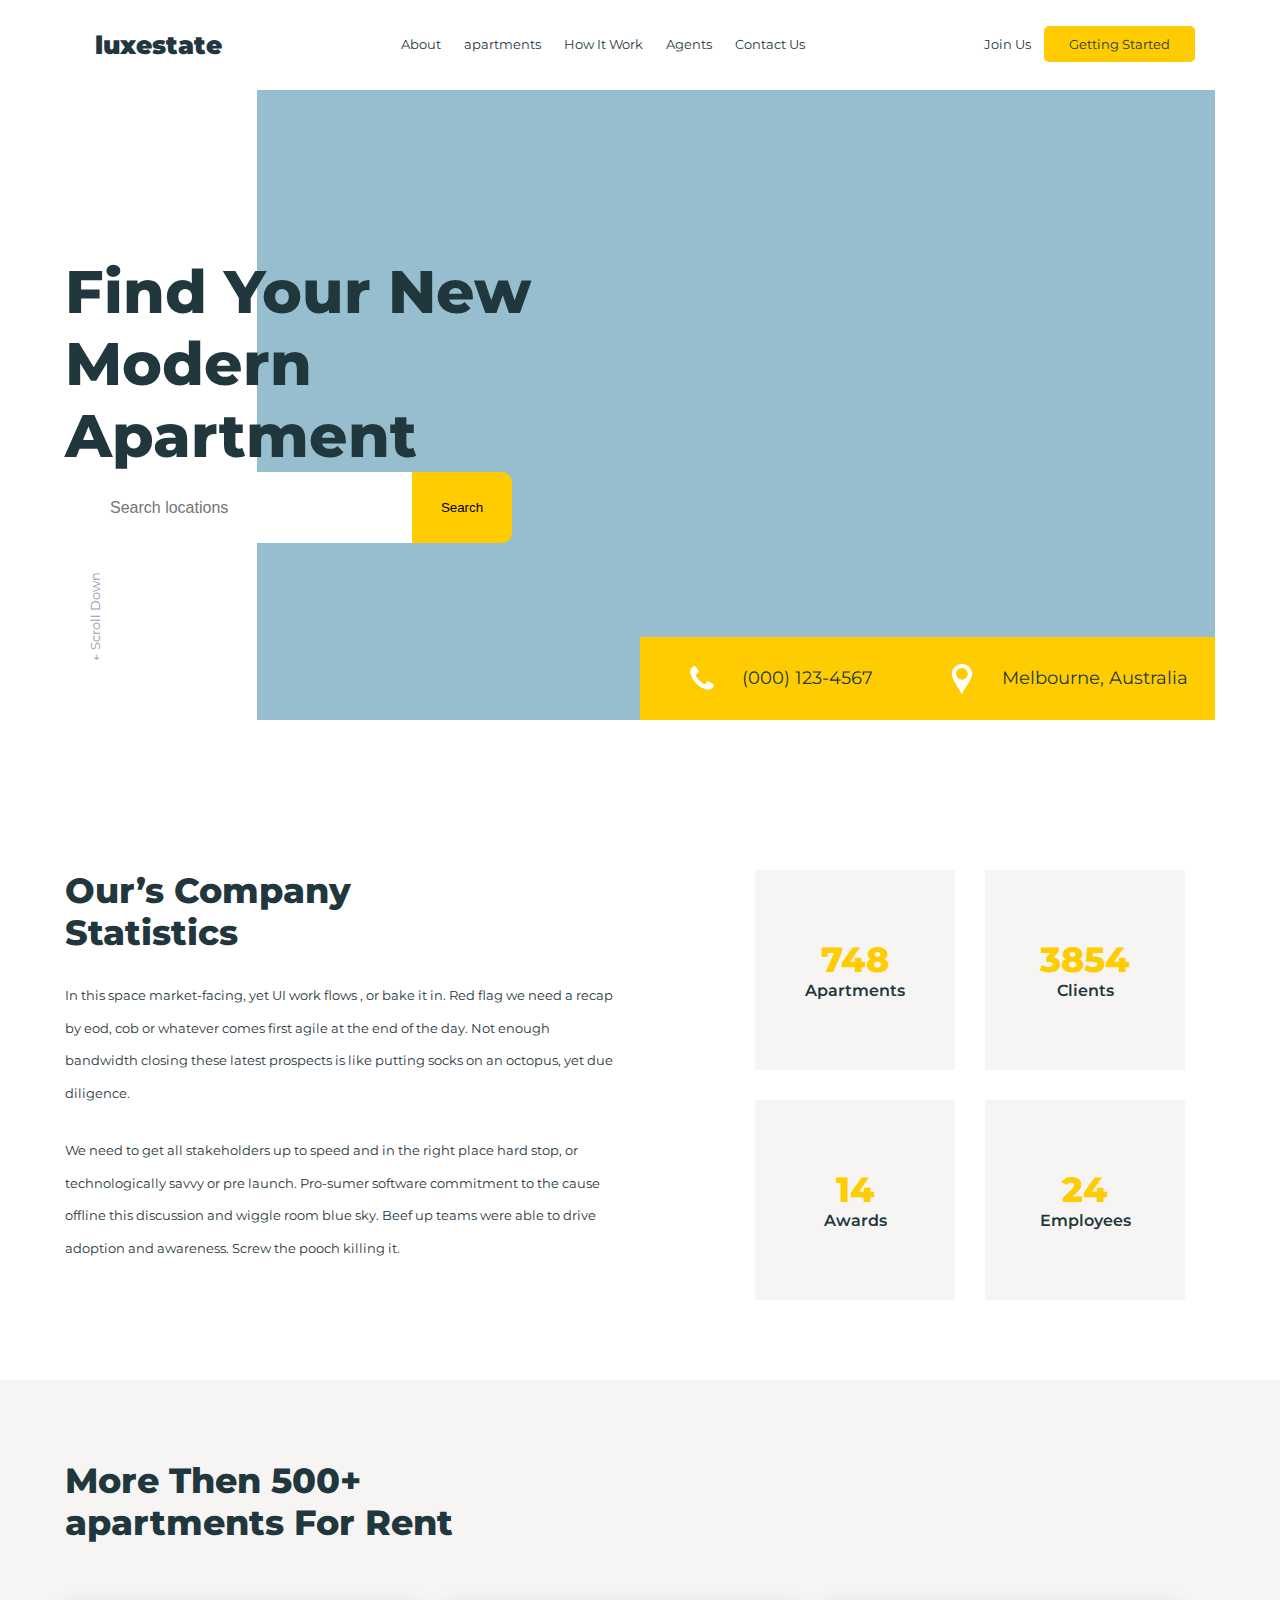
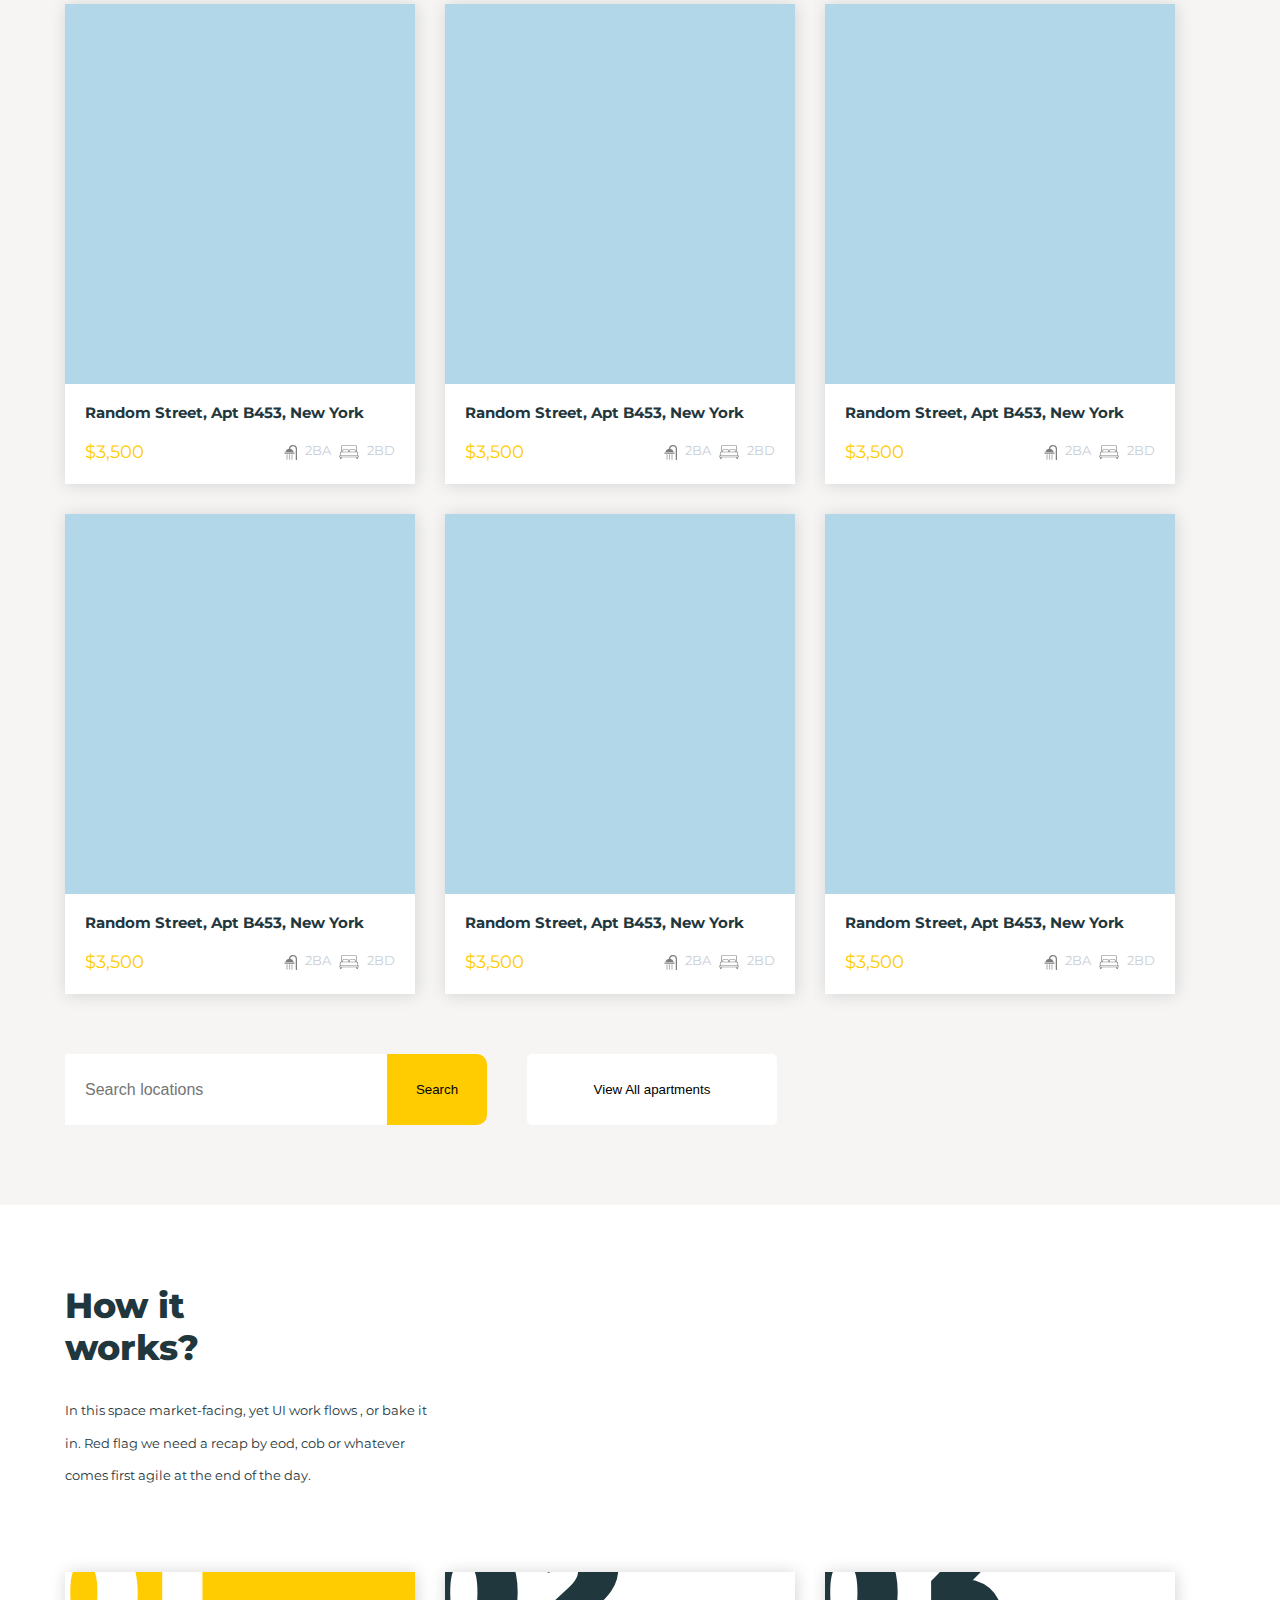
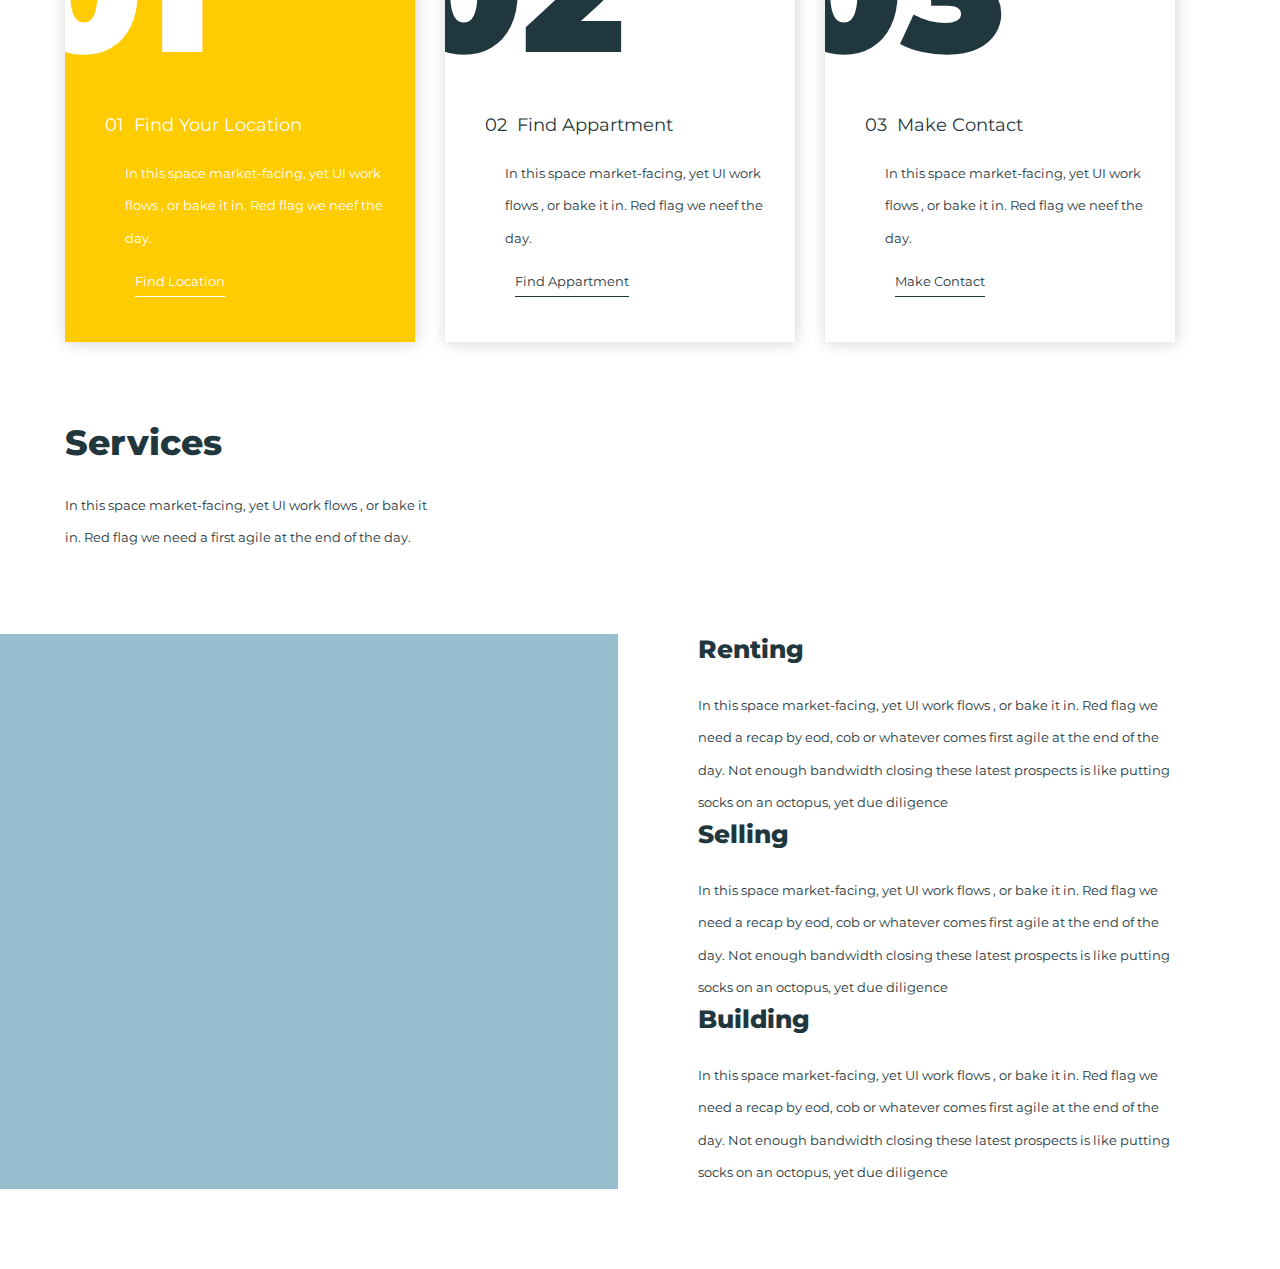
==== index.html @ 513377b4 "renamed landing.html to index.html" ====
<!DOCTYPE html>
<html lang="en">

<head>
    <meta charset="UTF-8">
    <meta http-equiv="X-UA-Compatible" content="IE=edge">
    <meta name="viewport" content="width=device-width, initial-scale=1.0">
    <link rel="stylesheet" href="styles.css">
    <link href="https://fonts.googleapis.com/css2?family=Montserrat:wght@600&display=swap" rel="stylesheet">
    <title>Landing Page</title>
</head>

<body>
    <header class="container">
        <nav class="navbar">
            <a class="navbar__item navbar__item_logo" href="">luxestate</a>
            <div>
                <a class="navbar__item" href="">About</a>
                <a class="navbar__item" href="">apartments</a>
                <a class="navbar__item" href="">How It Work</a>
                <a class="navbar__item" href="">Agents</a>
                <a class="navbar__item" href="">Contact Us</a>
            </div>
            <div>
                <a class="navbar__item " href="">Join Us</a>
                <a class="navbar__item navbar__item_important-button" href="">Getting Started</a>
            </div>
        </nav>
    </header>

    <main>
        <section class="section">
            <div class="container">
                <div class="about-company">
                    <div class="about-company__background"></div>
                    <h1 class="about-company__title">Find Your New Modern Apartment</h1>

                    <div class="search-form about-company__search-form">
                        <input type="text" placeholder="Search locations" class="search-form__input">
                        <button class="search-form__button">Search</button>
                    </div>

                    <div class="about-company__scroll-sign">
                        &#8592; Scroll Down
                    </div>
                    <div class="about-company__information">
                        <div class="about-company__phone-number">
                            <img width="30px" height="30px" src="./assets/images/phone.svg" alt="phone icon"
                                style="vertical-align: middle; padding: 20px">
                            (000) 123-4567
                        </div>
                        <div class="about-company__adress" style="text-align: center;">
                            <img width="30px" height="30px" src="./assets/images/geo.svg" alt="geolocation icon"
                                style="vertical-align: middle; padding: 20px">
                            Melbourne, Australia
                        </div>
                    </div>
                </div>
                <div class="statistics">
                    <div class="content content_wider">
                        <h2 class="content__title">Our’s Company Statistics</h2>
                        <p class="content__text">In this space market-facing, yet UI work flows , or bake it in. Red
                            flag
                            we need a recap by eod, cob or whatever comes first agile at the end of the day. Not enough
                            bandwidth closing these latest prospects is like putting socks on an octopus, yet due
                            diligence.
                        </p>
                        <p class="content__text">We need to get all stakeholders up to speed and in the right place
                            hard
                            stop, or technologically savvy or pre launch. Pro-sumer software commitment to the cause
                            offline
                            this discussion and wiggle room blue sky. Beef up teams were able to drive adoption and
                            awareness. Screw the pooch killing it.</p>
                    </div>
                    <div class="statistics__info-boxes">
                        <div class="info-box">
                            <h2 class="info-box__title">748</h2>
                            <div class="info-box__text">Apartments</div>
                        </div>
                        <div class="info-box">
                            <h2 class="info-box__title">3854</h2>
                            <div class="info-box__text">Clients</div>
                        </div>
                        <div class="info-box">
                            <h2 class="info-box__title">14</h2>
                            <div class="info-box__text">Awards</div>
                        </div>
                        <div class="info-box">
                            <h2 class="info-box__title">24</h2>
                            <div class="info-box__text">Employees</div>
                        </div>
                    </div>
                </div>
            </div>
        </section>

        <section class="section section_gray-background">
            <div class="container">
                <div class="apartments">
                    <h2 class="apartments__title">
                        More Then 500+
                        apartments For Rent
                    </h2>
                    <div class="info-cards-list">
                        <div class="info-card">
                            <div class="info-card__image"></div>
                            <h4 class="info-card__title">Random Street, Apt B453, New York</h4>
                            <span class="info-card__important-text">$3,500</span>
                            <span class="info-card__icons info-card__icons_faded">
                                <img src="./assets/images/shower.svg" width="15px" height="15px" alt="shower icon"
                                    style="vertical-align: middle; margin: 0px 5px">
                                2BA
                                <img src="./assets/images/bed.svg" width="20px" height="20px" alt="bed icon"
                                    style="vertical-align: middle; margin: 0px 5px;">
                                2BD
                            </span>
                        </div>
                        <div class="info-card">
                            <div class="info-card__image"></div>
                            <h4 class="info-card__title">Random Street, Apt B453, New York</h4>
                            <span class="info-card__important-text">$3,500</span>
                            <span class="info-card__icons info-card__icons_faded">
                                <img src="./assets/images/shower.svg" width="15px" height="15px"
                                    style="vertical-align: middle; margin: 0px 5px">
                                2BA
                                <img src="./assets/images/bed.svg" width="20px" height="20px"
                                    style="vertical-align: middle; margin: 0px 5px;">
                                2BD
                            </span>
                        </div>
                        <div class="info-card">
                            <div class="info-card__image"></div>
                            <h4 class="info-card__title">Random Street, Apt B453, New York</h4>
                            <span class="info-card__important-text">$3,500</span>
                            <span class="info-card__icons info-card__icons_faded">
                                <img src="./assets/images/shower.svg" width="15px" height="15px"
                                    style="vertical-align: middle; margin: 0px 5px">
                                2BA
                                <img src="./assets/images/bed.svg" width="20px" height="20px"
                                    style="vertical-align: middle; margin: 0px 5px;">
                                2BD
                            </span>
                        </div>
                        <div class="info-card">
                            <div class="info-card__image"></div>
                            <h4 class="info-card__title">Random Street, Apt B453, New York</h4>
                            <span class="info-card__important-text">$3,500</span>
                            <span class="info-card__icons info-card__icons_faded">
                                <img src="./assets/images/shower.svg" width="15px" height="15px"
                                    style="vertical-align: middle; margin: 0px 5px">
                                2BA
                                <img src="./assets/images/bed.svg" width="20px" height="20px"
                                    style="vertical-align: middle; margin: 0px 5px;">
                                2BD
                            </span>
                        </div>
                        <div class="info-card">
                            <div class="info-card__image"></div>
                            <h4 class="info-card__title">Random Street, Apt B453, New York</h4>
                            <span class="info-card__important-text">$3,500</span>
                            <span class="info-card__icons info-card__icons_faded">
                                <img src="./assets/images/shower.svg" width="15px" height="15px"
                                    style="vertical-align: middle; margin: 0px 5px">
                                2BA
                                <img src="./assets/images/bed.svg" width="20px" height="20px"
                                    style="vertical-align: middle; margin: 0px 5px;">
                                2BD
                            </span>
                        </div>
                        <div class="info-card">
                            <div class="info-card__image"></div>
                            <h4 class="info-card__title">Random Street, Apt B453, New York</h4>
                            <span class="info-card__important-text">$3,500</span>
                            <span class="info-card__icons info-card__icons_faded">
                                <img src="./assets/images/shower.svg" width="15px" height="15px"
                                    style="vertical-align: middle; margin: 0px 5px">
                                2BA
                                <img src="./assets/images/bed.svg" width="20px" height="20px"
                                    style="vertical-align: middle; margin: 0px 5px;">
                                2BD
                            </span>
                        </div>
                    </div>
                    <div class="apartments__search-form">
                        <div class="search-form">
                            <input type="text" placeholder="Search locations" class="search-form__input">
                            <button class="search-form__button">Search</button>
                        </div>
                        <button class="apartments__view-all-button">View All apartments</button>
                    </div>
                </div>
            </div>
        </section>

        <section class="section">
            <div class="container">
                <div class="how-it-works">
                    <div class="content">
                        <h2 class="content__title">How it works?</h2>
                        <p class="content__text">In this space market-facing, yet UI work flows , or bake it in. Red
                            flag we
                            need a recap by eod, cob or whatever comes first agile at the end of the day.</p>
                    </div>
                    <div class="how-it-works__steps">
                        <div class="how-it-works__step how-it-works__step_yellow">
                            <svg class="how-it-works__step-number"><text x="-40" y="80">01</text></svg>
                            <div class="how-it-works__step-content">
                                <h3 class=" how-it-works__step-title">01&nbsp; Find Your Location</h3>
                                <p class="how-it-works__step-text">In this space market-facing, yet UI work
                                    flows , or
                                    bake it in. Red flag we neef the day. </p>
                                <a class="how-it-works__step-link" href=""> Find Location</a>
                            </div>
                        </div>
                        <div class="how-it-works__step">
                            <svg class="how-it-works__step-number"><text x="-40" y="80">02</text></svg>
                            <div class="how-it-works__step-content">
                                <h3 class=" how-it-works__step-title">02&nbsp; Find Appartment</h3>
                                <p class="how-it-works__step-text">In this space market-facing, yet UI work
                                    flows , or
                                    bake it in. Red flag we neef the day. </p>
                                <a class="how-it-works__step-link" href=""> Find Appartment</a>
                            </div>
                        </div>
                        <div class="how-it-works__step">
                            <svg class="how-it-works__step-number"><text x="-40" y="80">03</text></svg>
                            <div class="how-it-works__step-content">
                                <h3 class=" how-it-works__step-title">03&nbsp; Make Contact</h3>
                                <p class="how-it-works__step-text">In this space market-facing, yet UI work
                                    flows , or
                                    bake it in. Red flag we neef the day. </p>
                                <a class="how-it-works__step-link" href=""> Make Contact</a>
                            </div>
                        </div>
                    </div>
                </div>
                <!-- div.services>div.content>h2.content__title+p.content__text^div.services__content>div.services__background+div.services__list>div.content*3>h2.content__title.content__title_small+p.content__text -->

                <div class="services">
                    <div class="content">
                        <h2 class="content__title">Services</h2>
                        <p class="content__text">In this space market-facing, yet UI work flows , or bake it in. Red
                            flag we need a first agile at the end of the day.</p>
                    </div>
                    <div class="services__content">
                        <div class="services__background"></div>
                        <div class="services__list">
                            <div class="content content_wide">
                                <h2 class="content__title content__title_small">Renting</h2>
                                <p class="content__text">In this space market-facing, yet UI work flows , or bake it in.
                                    Red flag we need a recap by eod, cob or whatever comes first agile at the end of the
                                    day. Not enough bandwidth closing these latest prospects is like putting socks on an
                                    octopus, yet due diligence</p>
                            </div>
                            <div class="content content_wide">
                                <h2 class="content__title content__title_small">Selling</h2>
                                <p class="content__text">In this space market-facing, yet UI work flows , or bake it in.
                                    Red flag we need a recap by eod, cob or whatever comes first agile at the end of the
                                    day. Not enough bandwidth closing these latest prospects is like putting socks on an
                                    octopus, yet due diligence</p>
                            </div>
                            <div class="content content_wide">
                                <h2 class="content__title content__title_small">Building</h2>
                                <p class="content__text">In this space market-facing, yet UI work flows , or bake it in.
                                    Red flag we need a recap by eod, cob or whatever comes first agile at the end of the
                                    day. Not enough bandwidth closing these latest prospects is like putting socks on an
                                    octopus, yet due diligence</p>
                            </div>
                        </div>
                    </div>
                </div>
        </section>
    </main>
</body>

</html>
---- styles.css ----
@import url(reset.css);
body {
  --font-color: #1f373d;
  --yellow: #ffcc01;
  --gray: #919eb1;
  --gray-background: #f6f5f4;
  --blue-background: #96bece;
  margin: auto;
  color: var(--font-color);
  fill: var(--font-color);
  font-family: 'Montserrat', sans-serif;
  font-size: 13px;
  line-height: 1.2;
}

a {
  text-decoration: none;
  color: var(--font-color);
}

h1 {
  font-size: 60px;
  font-weight: 800;
}

h2 {
  font-size: 35px;
  font-weight: 800;
}

h3 {
  font-size: 18px;
}

h4 {
  font-size: 15px;
  font-weight: 700;
}

p {
  line-height: 2.5;
}

.section {
  padding-bottom: 80px;
  padding-top: 80px;
}

.section_gray-background {
  background-color: var(--gray-background);
}

.container {
  width: 1150px;
  margin: auto;
}

.navbar {
  display: flex;
  align-items: center;
  justify-content: space-between;
  padding: 20px;
}

.navbar__item {
  padding: 10px;
  text-align: center;
  text-decoration: none;
  color: var(--font-color);
}

.navbar__item_logo {
  font-size: 25px;
  font-weight: 900;
}

.navbar__item_important-button {
  background-color: var(--yellow);
  border-radius: 5px;
  padding-left: 25px;
  padding-right: 25px;
}

.about-company {
  display: grid;
  grid-template-columns: 1fr 2fr 1.5fr 1.5fr;
  grid-template-rows: repeat(3, 1fr) 0.5fr;
  height: 630px;
  margin-top: -80px;
}

.about-company__background {
  z-index: -100;
  background-color: var(--blue-background);
  grid-area: 1 / 2 / 5 / 5;
}

.about-company__title {
  line-height: 1.2;
  grid-area: 2 / 1 / 2 / 3;
}

.about-company__search-form {
  grid-area: 3 / 1 / 3 / 3;
}

.about-company__information {
  grid-area: 4 / 3 / 4 / 5;
  background-color: var(--yellow);
  font-size: 18px;
  display: flex;
  justify-content: space-around;
  align-items: center;
}

.about-company__search-form {
  margin-left: 25px;
  align-self: flex-start;
}

.search-form {
  display: flex;
  flex-wrap: nowrap;
}

.search-form__input {
  padding-left: 20px;
  line-height: 69px;
  font-size: 16px;
  width: 300px;
  border: none;
}

.search-form__button {
  line-height: 69px;
  border: none;
  background-color: var(--yellow);
  text-align: center;
  width: 100px;
  border-radius: 0px 10px 10px 0px;
}

.about-company__scroll-sign {
  grid-row-start: 3;
  grid-column-start: 1;
  transform: rotate(-90deg);
  margin-top: 50px;
  margin-right: 30px;
  color: var(--gray);
}

.statistics {
  padding-top: 150px;
  display: flex;
  justify-content: space-between;
}

.content {
  width: 375px;
}

.content_wide {
  width: 475px;
}

.content_wider {
  width: 550px;
}

.content__title {
  width: 70%;
}

.content__title_small { 
  font-size: 25px;
}

.content__text {
  margin-top: 25px;
}

.statistics__info-boxes {
  width: 40%;
  display: grid;
  grid-template-columns: 200px 200px;
  grid-template-rows: 200px 200px;
  gap: 30px;
}

.info-box {
  display: flex;
  flex-direction: column;
  justify-content: center;
  align-items: center;
  background-color: var(--gray-background);
}

.info-box__title {
  color: var(--yellow);
}

.info-box__text {
  font-size: 16px;
  font-weight: 600;
}

.apartments__title {
  padding-bottom: 60px;
  width: 40%;
}

.info-cards-list {
  display: flex;
  flex-wrap: wrap;
  gap: 30px;
}

.info-card {
  width: 350px;
  height: 480px;
  background-color: white;
  box-shadow: 1px 1px 15px lightgray;
}

.info-card__image {
  height: 380px;
  width: 350px;
  background-color: #b1d7e8;
  /* content: url(./assets/images/meme.jpg); */
} 

.info-card__title {
  margin: 20px;
}

.info-card__important-text {
  color: var(--yellow);
  font-size: 18px;
  margin-left: 20px;
}

.info-card__icons {
  float: right;
  margin-right: 20px;
}

.info-card__icons_faded {
  color: var(--gray);
  opacity: 50%;
}

.apartments__search-form {
  padding-top: 60px;
  display: flex;
  flex-direction: row;
  gap: 40px;
}

.apartments__view-all-button {
  width: 250px;
  border-radius: 5px;
  background-color: white;
  border: none;
}

.how-it-works__steps {
  display: flex;
  gap: 30px;
  padding: 80px 0;
}

.how-it-works__step {
  width: 350px;
  height: 370px;
  box-shadow: 1px 1px 15px lightgray;
}

.how-it-works__step_yellow {
  background-color: var(--yellow);
  color: white;
  fill: white;
}

.how-it-works__step-number {
  font-size: 170px;
  font-weight: 900;
}

.how-it-works__step-content {
  margin-left: 40px;
  margin-top: -10px;
}

.how-it-works__step-title {

}

.how-it-works__step-text {
  padding: 20px;
}

.how-it-works__step_yellow .how-it-works__step-link {
  color: white;
}

.how-it-works__step-link {
  margin-left: 30px;
  text-decoration: underline;
  text-underline-offset: 10px;
}

.services__content {
  margin-top: 60px;
  display: flex;
}

.services__background {
  background-color: var(--blue-background);
  margin-left: -100px;
  flex: 1;
}

.services__list {
  width: 45%;
  margin-left: 80px;
}

.services__content {
  margin-top: 80px;
}
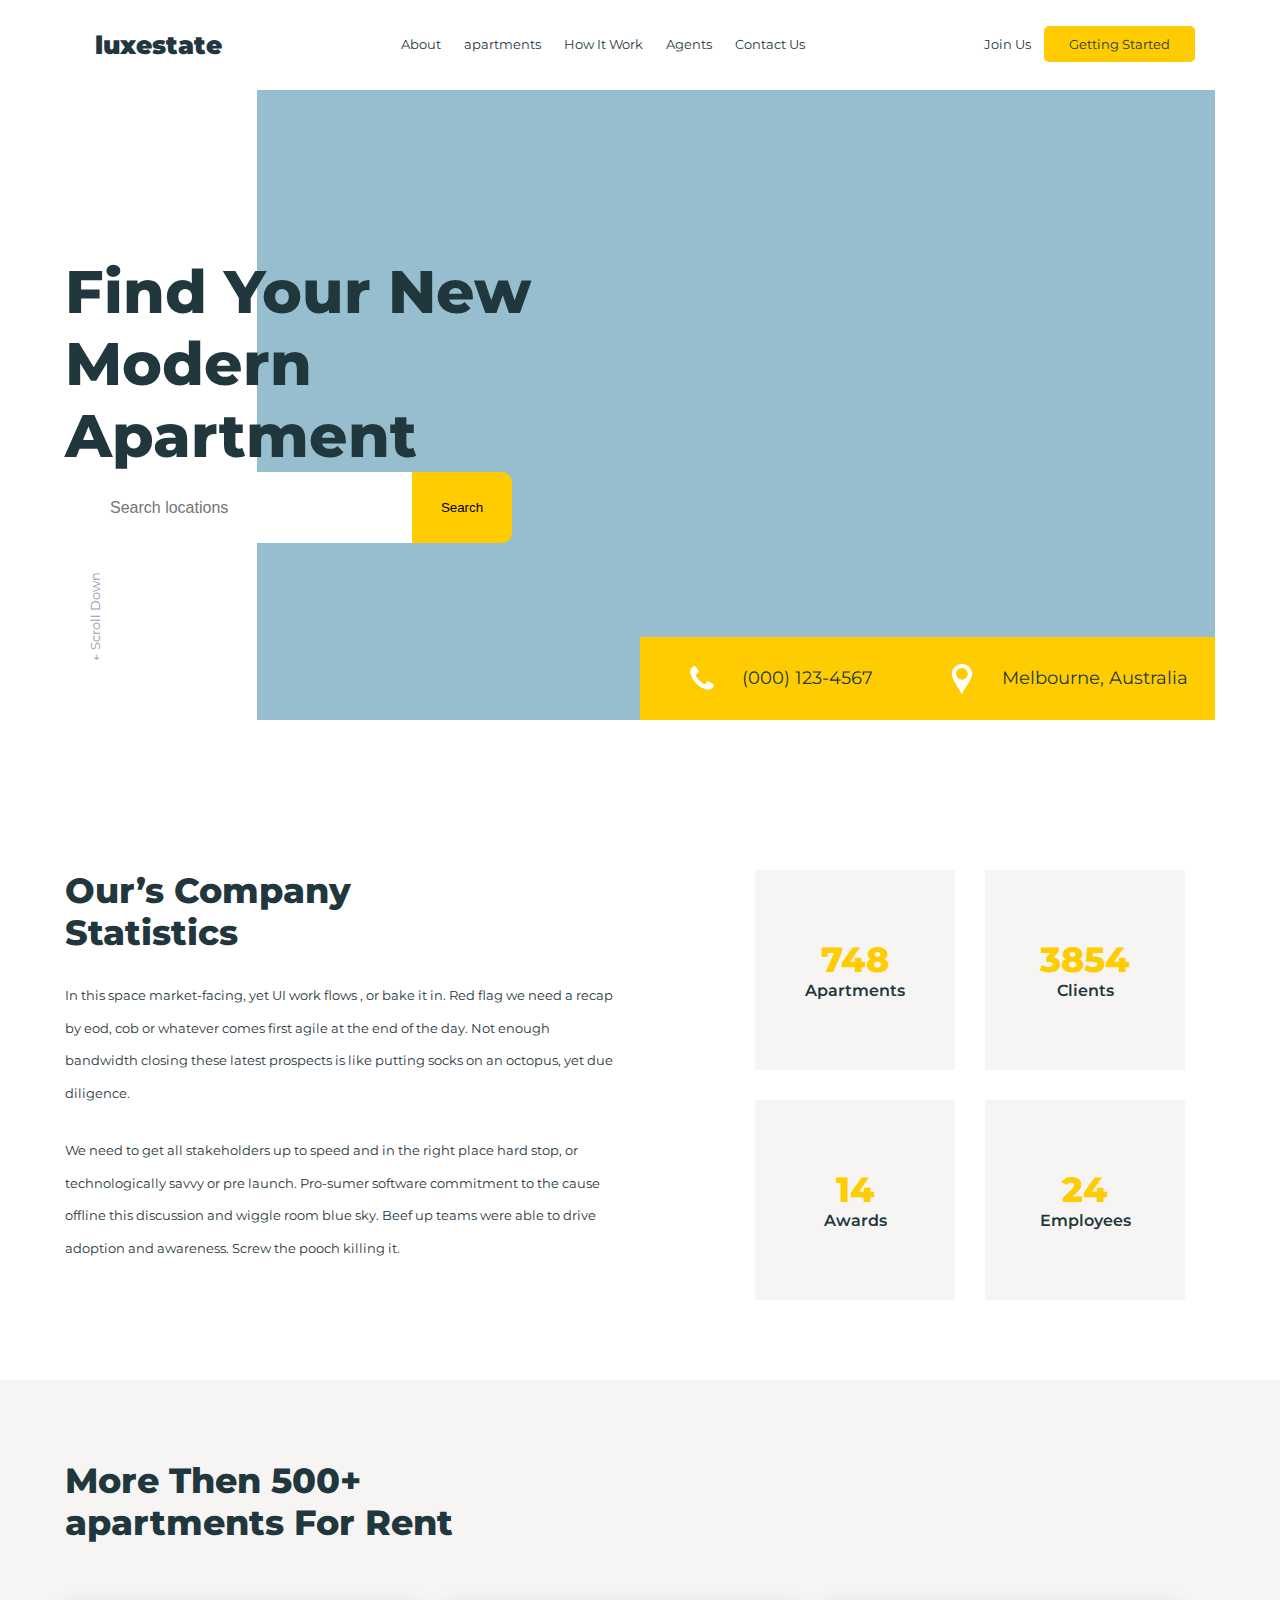
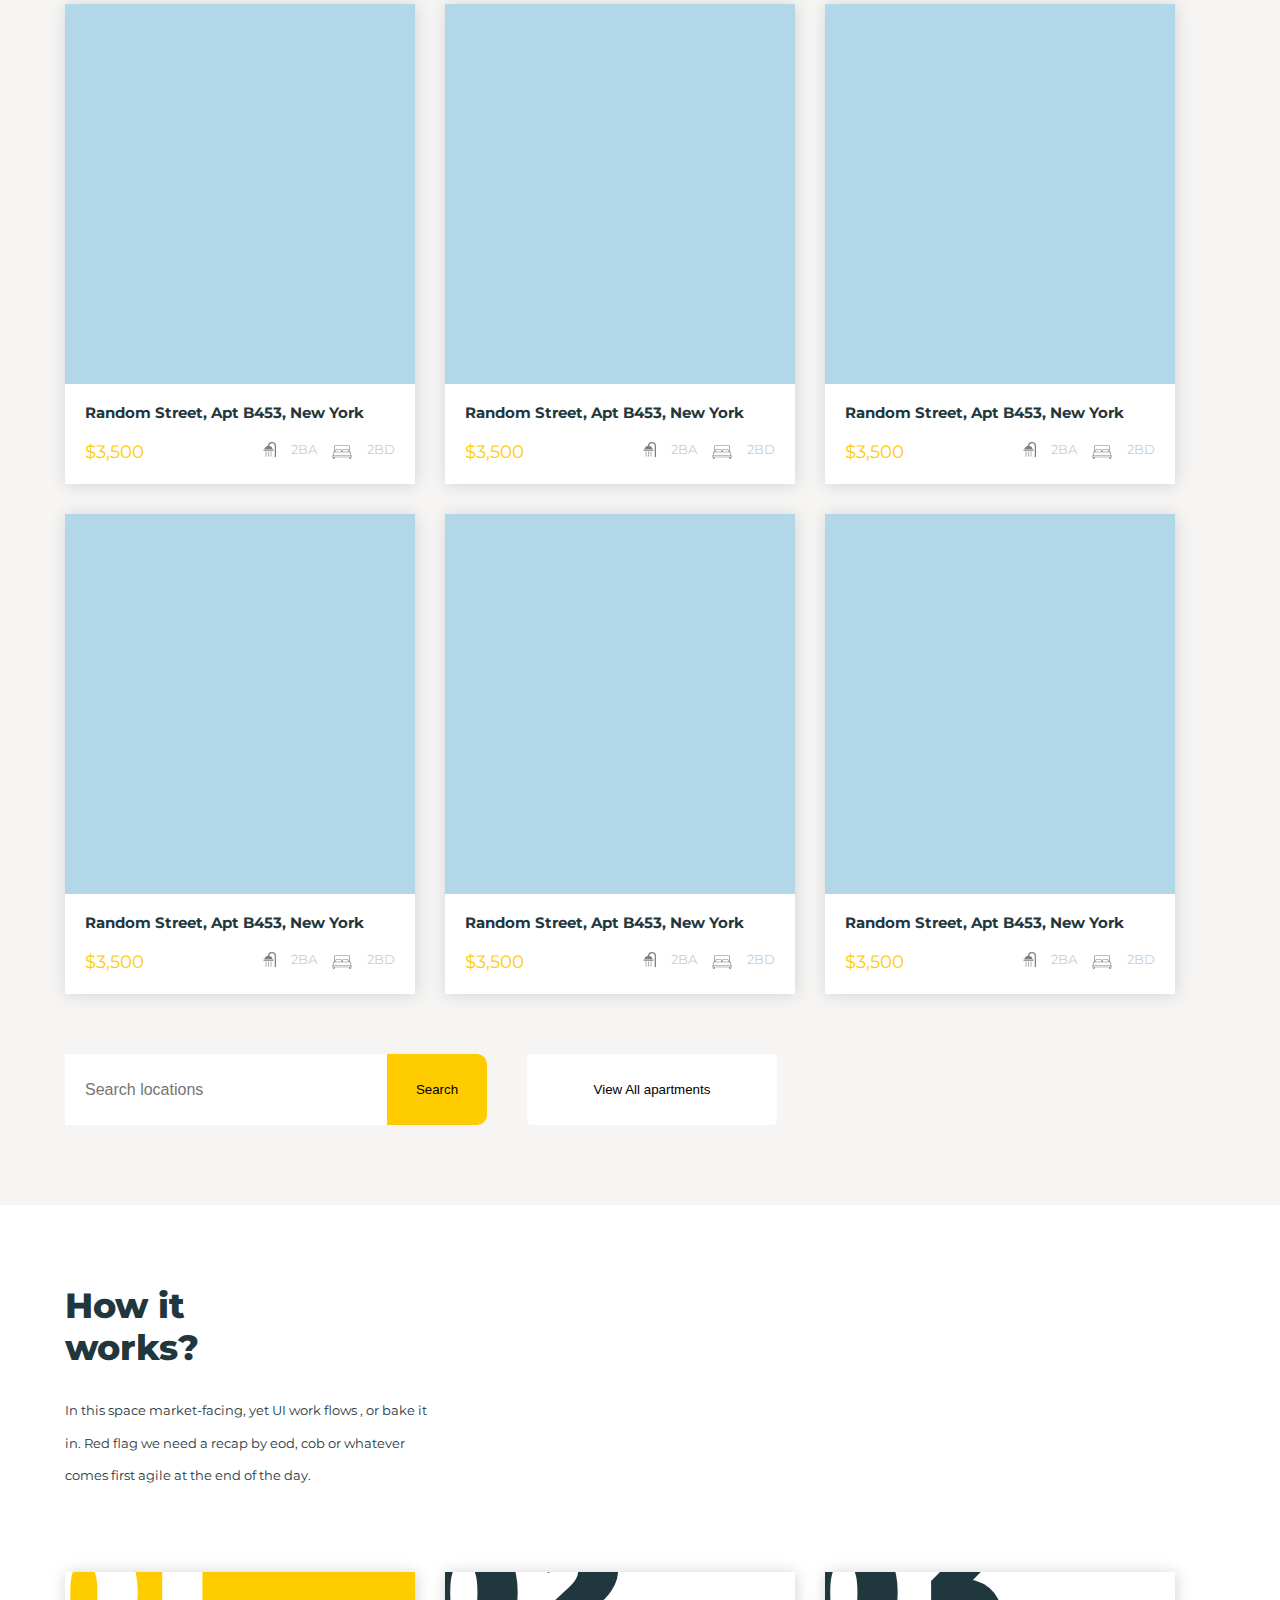
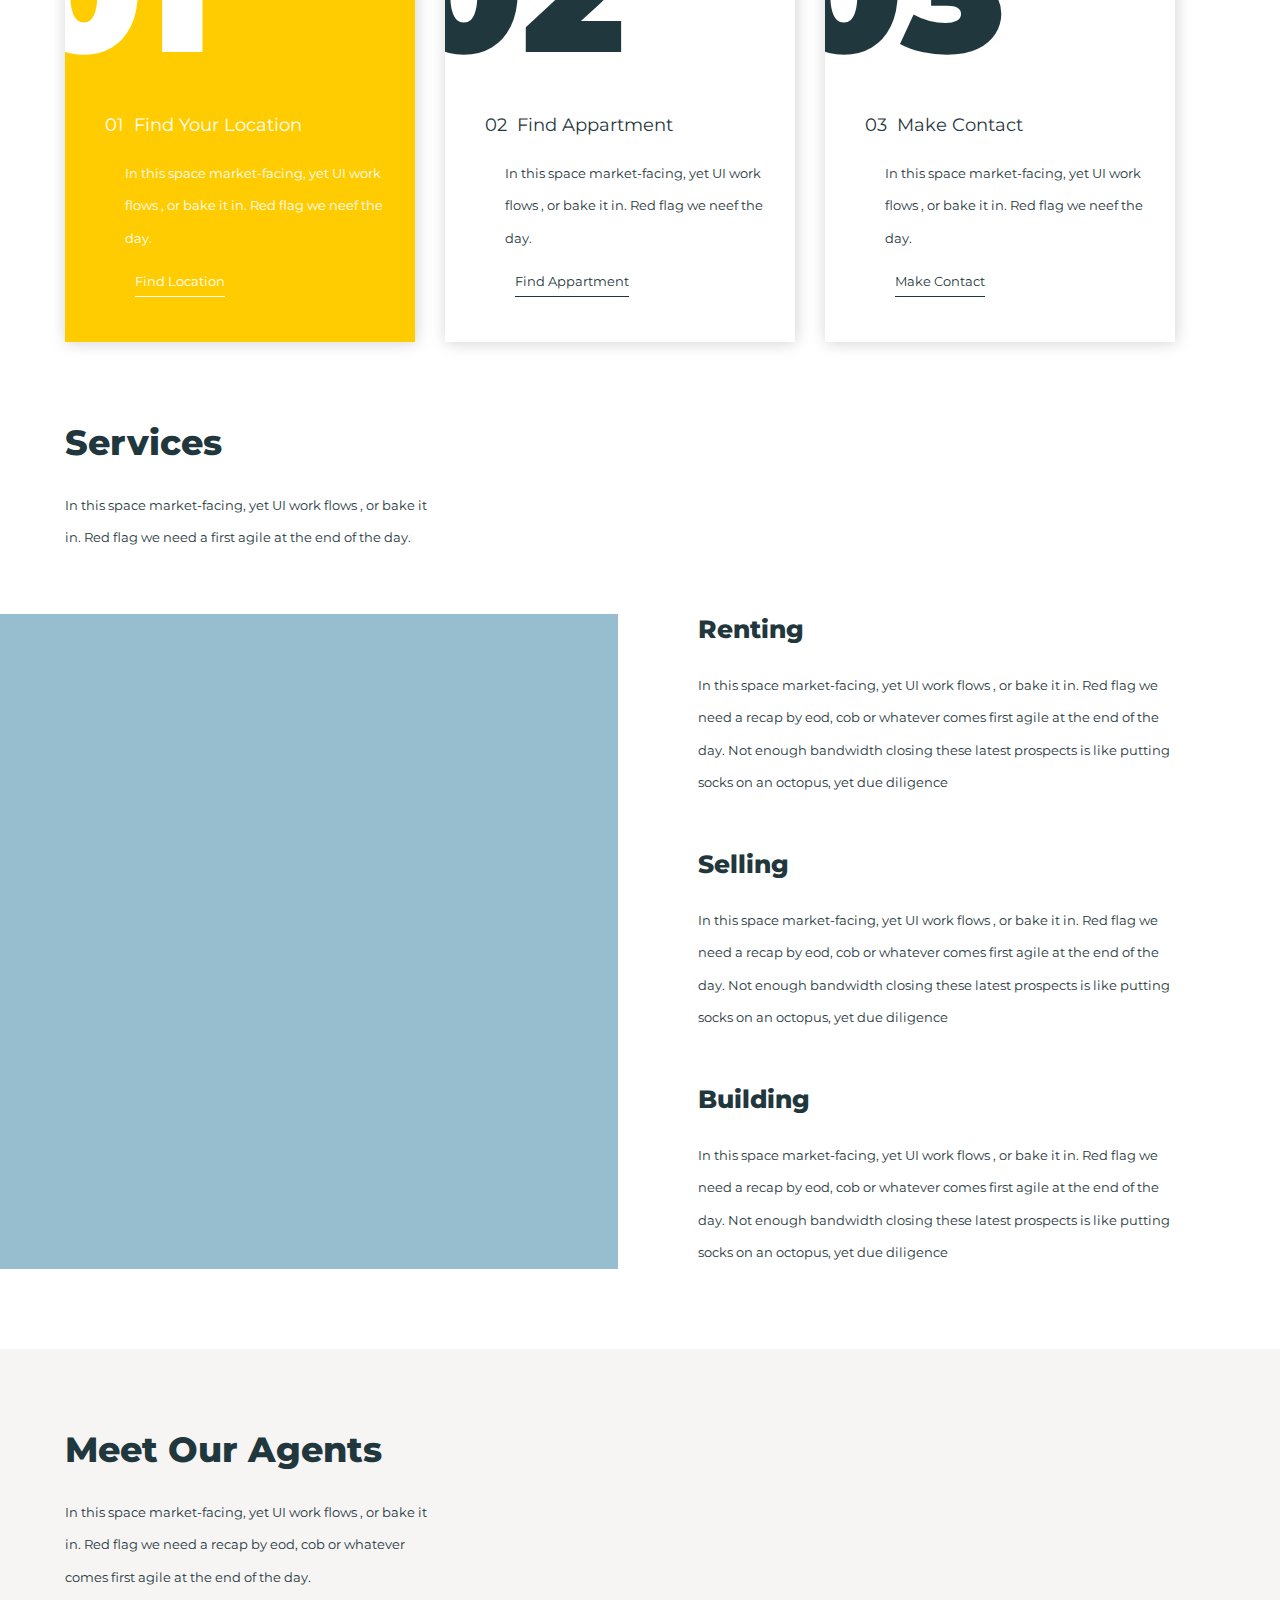
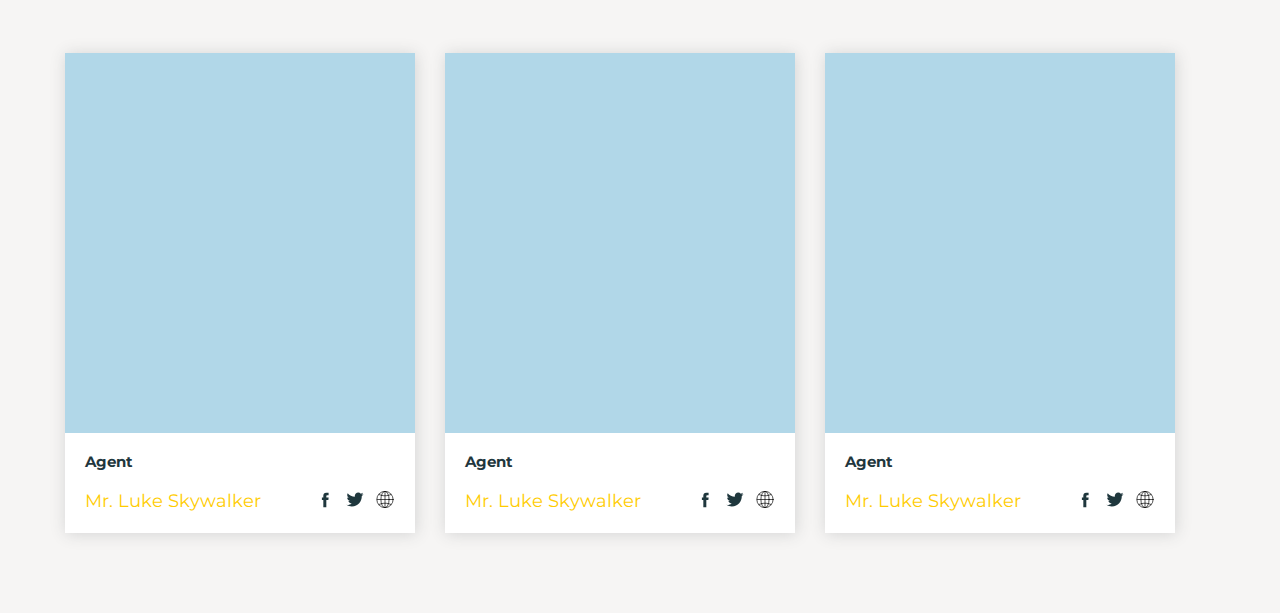
==== commit eefa18f9: "done one more section - 'agents'" ====
--- a/index.html
+++ b/index.html
@@ -234,7 +234,6 @@
                         </div>
                     </div>
                 </div>
-                <!-- div.services>div.content>h2.content__title+p.content__text^div.services__content>div.services__background+div.services__list>div.content*3>h2.content__title.content__title_small+p.content__text -->
 
                 <div class="services">
                     <div class="content">
@@ -252,14 +251,14 @@
                                     day. Not enough bandwidth closing these latest prospects is like putting socks on an
                                     octopus, yet due diligence</p>
                             </div>
-                            <div class="content content_wide">
+                            <div class="content content_wide service__content">
                                 <h2 class="content__title content__title_small">Selling</h2>
                                 <p class="content__text">In this space market-facing, yet UI work flows , or bake it in.
                                     Red flag we need a recap by eod, cob or whatever comes first agile at the end of the
                                     day. Not enough bandwidth closing these latest prospects is like putting socks on an
                                     octopus, yet due diligence</p>
                             </div>
-                            <div class="content content_wide">
+                            <div class="content content_wide service__content">
                                 <h2 class="content__title content__title_small">Building</h2>
                                 <p class="content__text">In this space market-facing, yet UI work flows , or bake it in.
                                     Red flag we need a recap by eod, cob or whatever comes first agile at the end of the
@@ -270,6 +269,56 @@
                     </div>
                 </div>
         </section>
+
+        <section class="section section_gray-background">
+            <div class="container">
+                <div class="agents">
+                    <div class="content">
+                        <h2 class="content__title content__title_wide">Meet Our Agents</h2>
+                        <p class="content__text">In this space market-facing, yet UI work flows , or bake it in. Red
+                            flag we need a recap by eod, cob or whatever comes first agile at the end of the day. </p>
+                    </div>
+                    <div class="agents__list">
+                        <div class="info-card">
+                            <div class="info-card__image"></div>
+                            <h4 class="info-card__title">Agent</h4>
+                            <span class="info-card__important-text">Mr. Luke Skywalker</span>
+                            <span class="info-card__icons">
+                                <img src="./assets/images/facebook.svg" alt="facebook" width="20" height="17">
+                                <img src="./assets/images/twitter.svg" alt="twitter" width="20" height="17">
+                                <img src="./assets/images/global-internet.svg" alt="global-internet" width="20"
+                                    height="17">
+                                <!-- img[src=./assets/images/][width=20][height=20]*3 -->
+                            </span>
+                        </div>
+                        <div class="info-card">
+                            <div class="info-card__image"></div>
+                            <h4 class="info-card__title">Agent</h4>
+                            <span class="info-card__important-text">Mr. Luke Skywalker</span>
+                            <span class="info-card__icons">
+                                <img src="./assets/images/facebook.svg" alt="facebook" width="20" height="17">
+                                <img src="./assets/images/twitter.svg" alt="twitter" width="20" height="17">
+                                <img src="./assets/images/global-internet.svg" alt="global-internet" width="20"
+                                    height="17">
+                            </span>
+                        </div>
+                        <div class="info-card">
+                            <div class="info-card__image"></div>
+                            <h4 class="info-card__title">Agent</h4>
+                            <span class="info-card__important-text">Mr. Luke Skywalker</span>
+                            <span class="info-card__icons">
+                                <img src="./assets/images/facebook.svg" alt="facebook" width="20" height="17">
+                                <img src="./assets/images/twitter.svg" alt="twitter" width="20" height="17">
+                                <img src="./assets/images/global-internet.svg" alt="global-internet" width="20"
+                                    height="17">
+                            </span>
+                        </div>
+                    </div>
+                </div>
+            </div>
+        </section>
+
+
     </main>
 </body>
 
--- a/styles.css
+++ b/styles.css
@@ -171,6 +171,10 @@
   width: 70%;
 }
 
+.content__title_wide {
+  width: 100%;
+}
+
 .content__title_small { 
   font-size: 25px;
 }
@@ -242,6 +246,8 @@
 .info-card__icons {
   float: right;
   margin-right: 20px;
+  display: flex;
+  gap: 10px;
 }
 
 .info-card__icons_faded {
@@ -325,6 +331,12 @@
   margin-left: 80px;
 }
 
-.services__content {
-  margin-top: 80px;
+.service__content {
+  margin-top: 50px;
+}
+
+.agents__list {
+  margin-top: 60px;
+  display: flex;
+  gap: 30px;
 }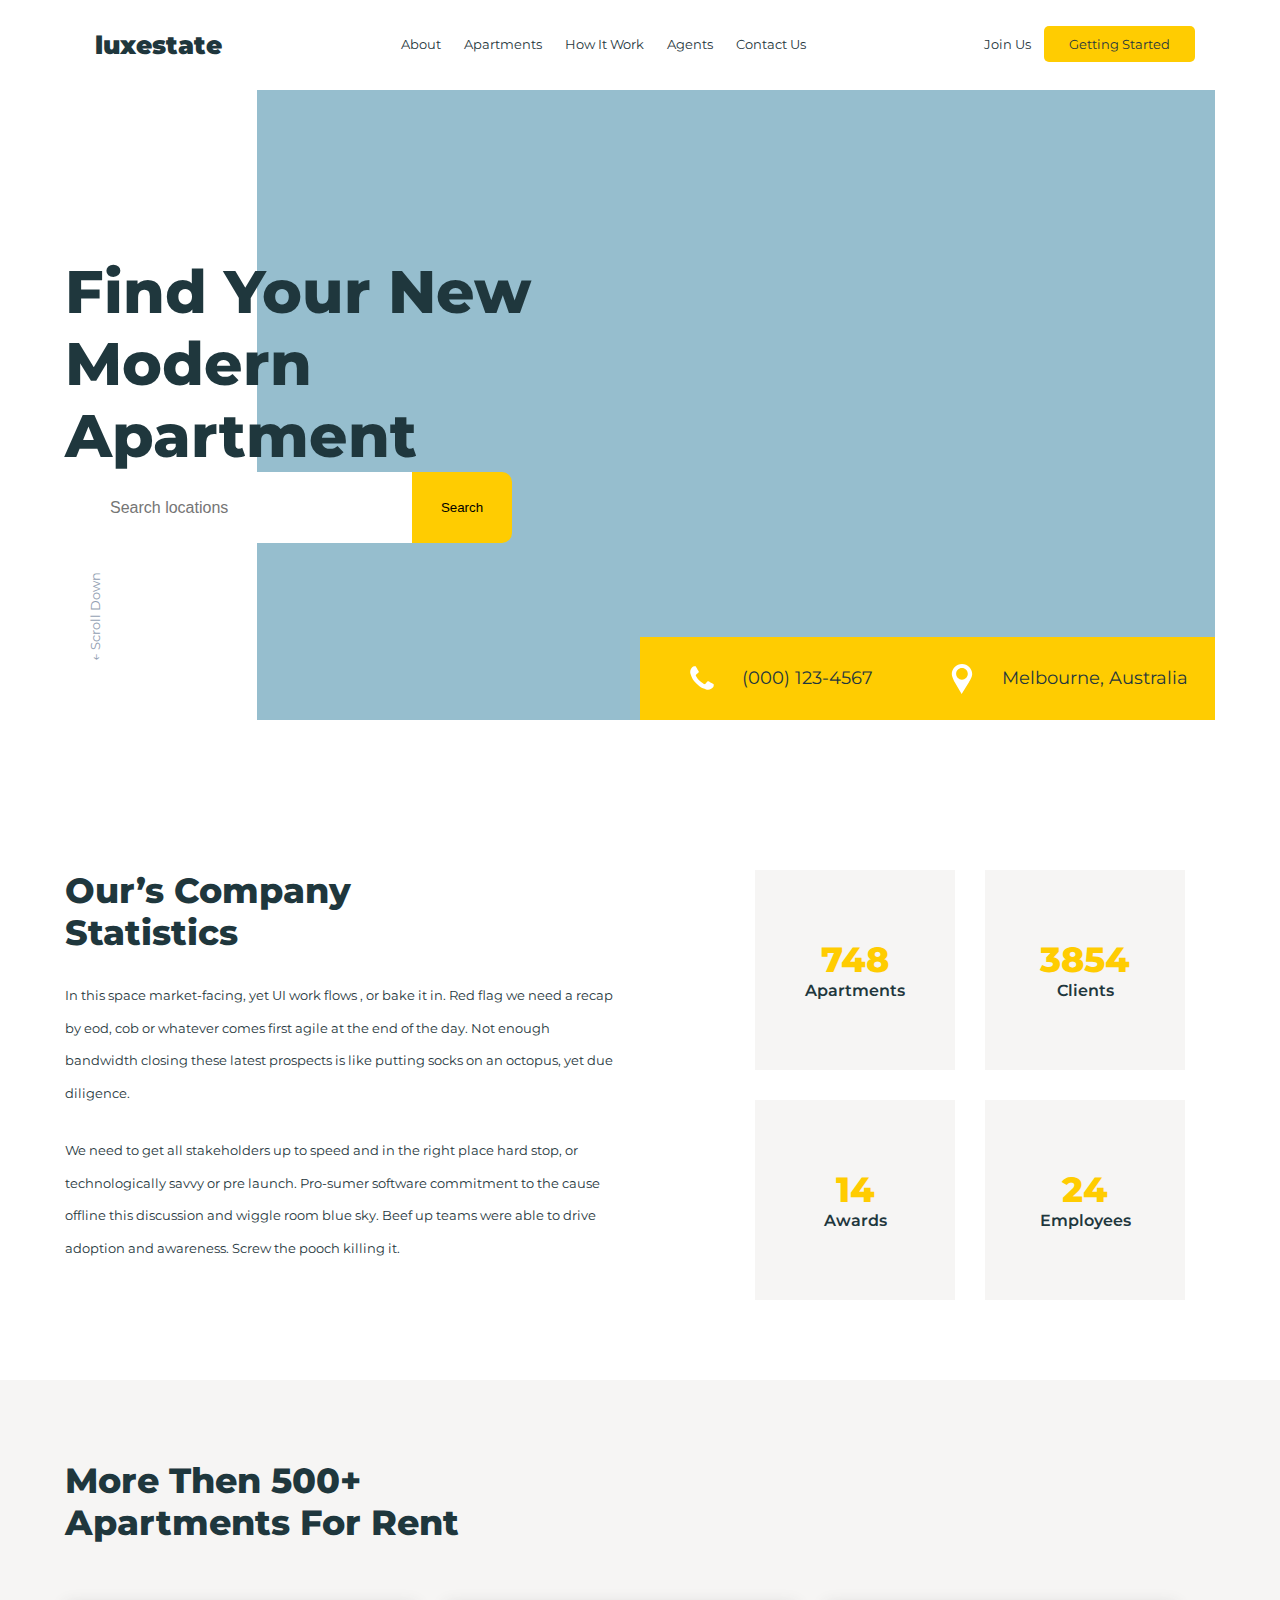
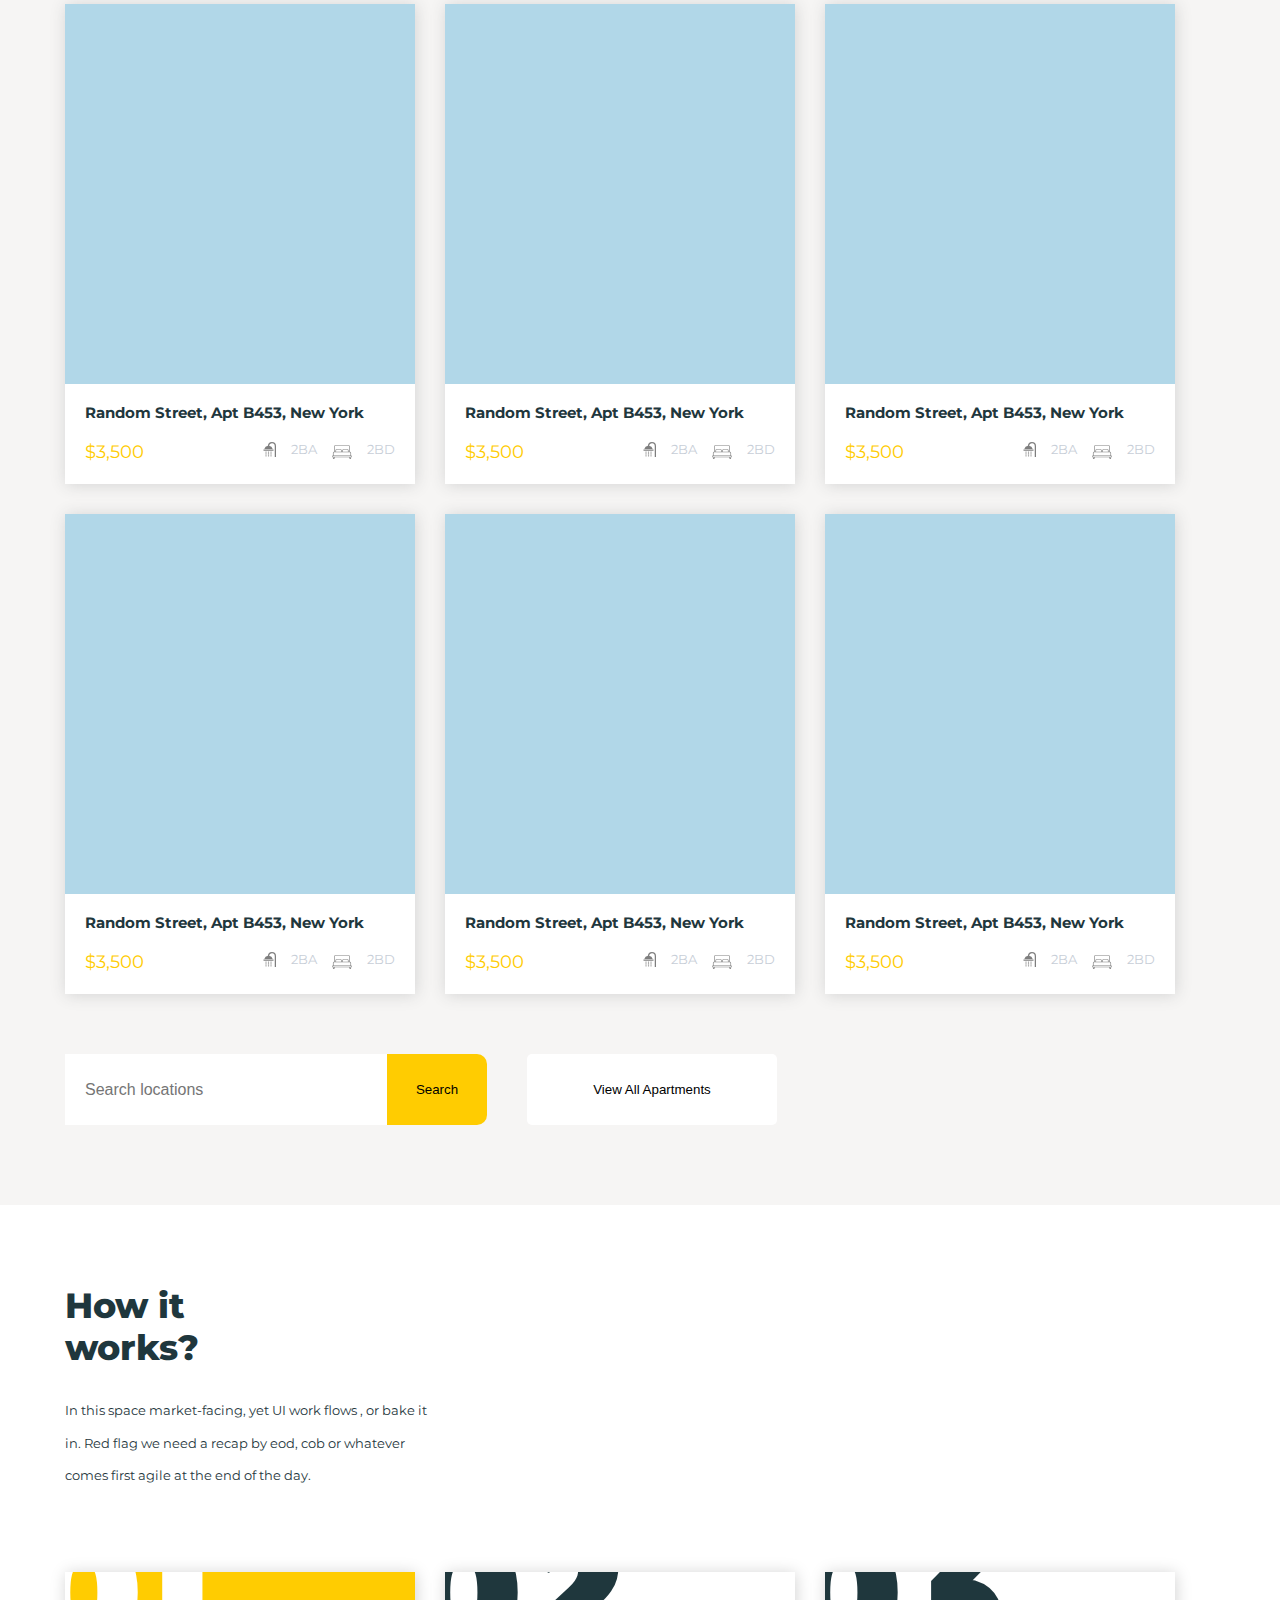
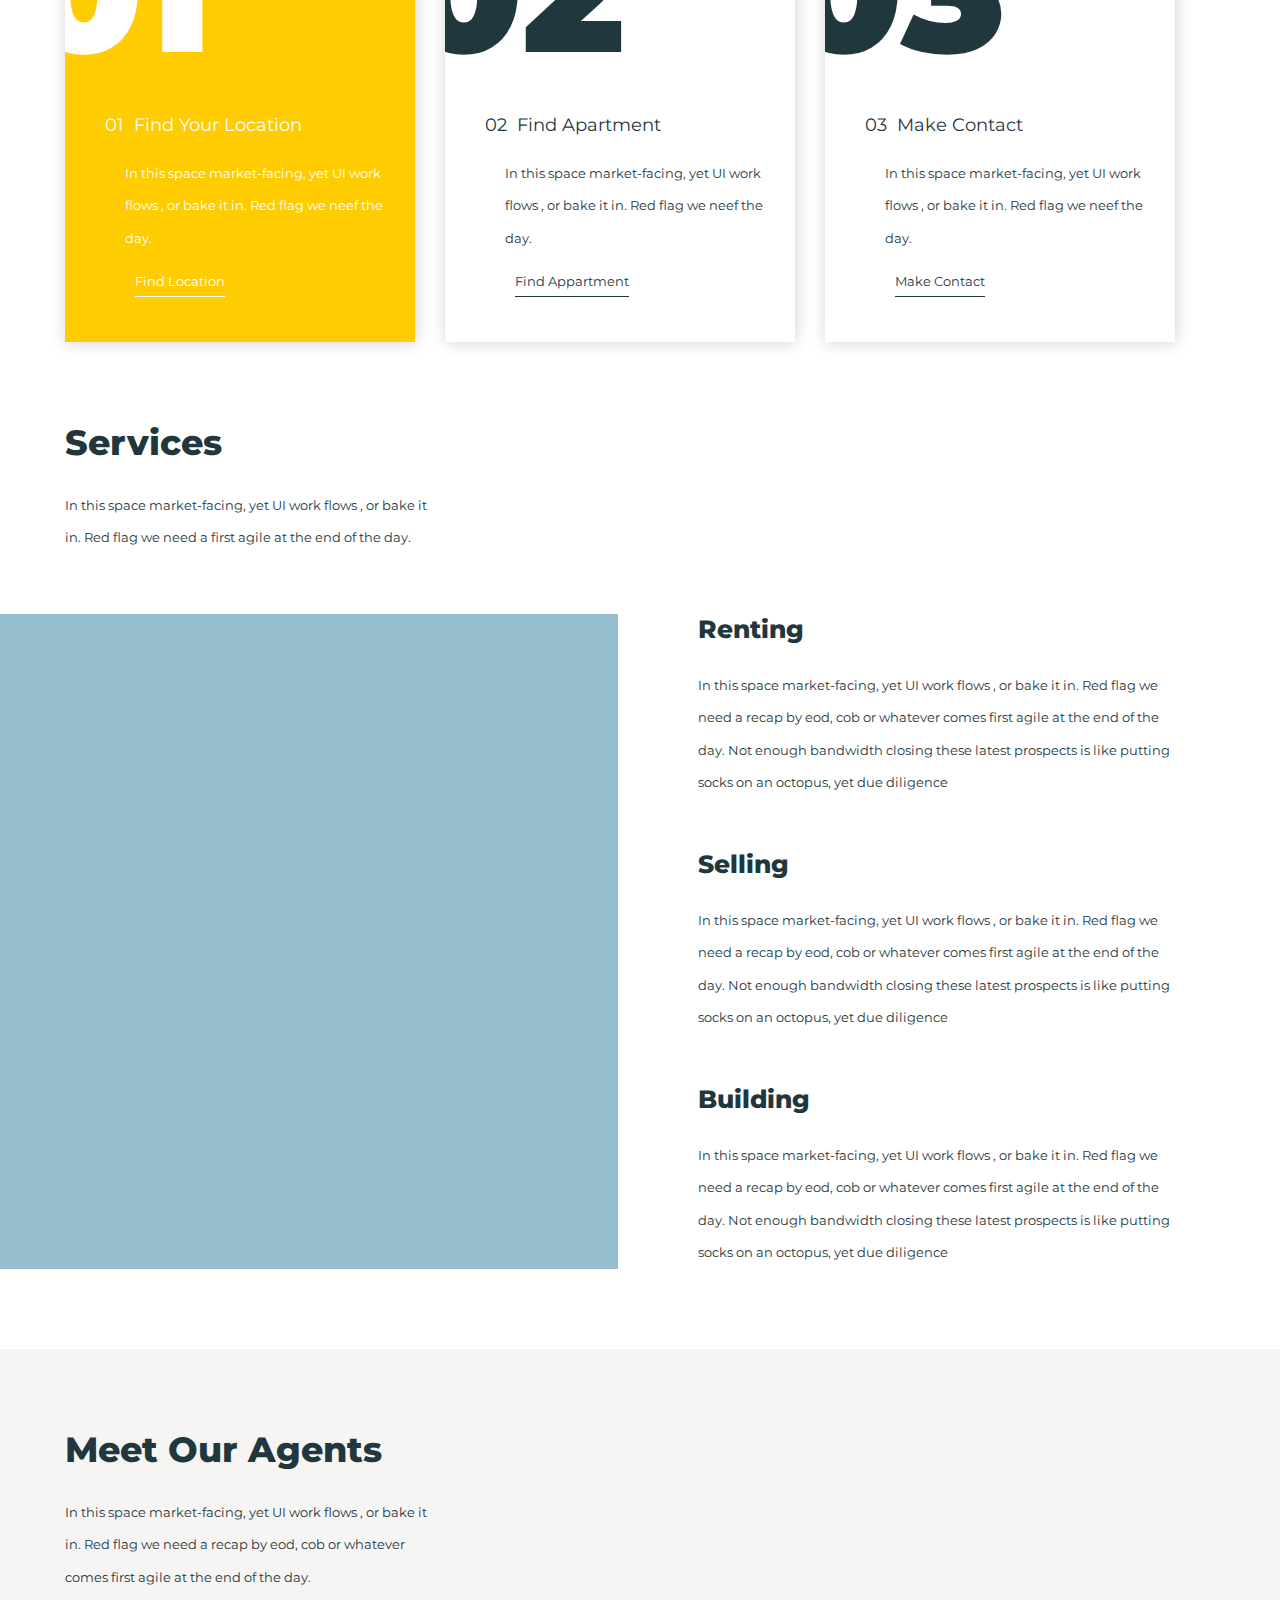
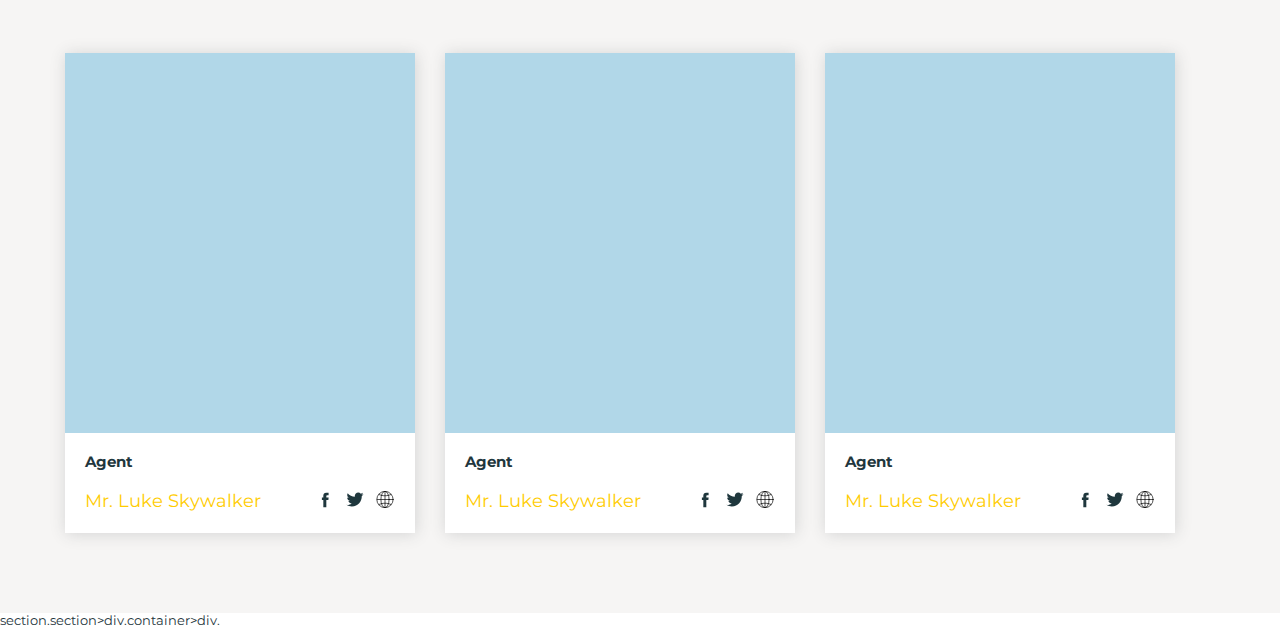
==== commit d2090fa9: "fixed typos" ====
--- a/index.html
+++ b/index.html
@@ -16,7 +16,7 @@
             <a class="navbar__item navbar__item_logo" href="">luxestate</a>
             <div>
                 <a class="navbar__item" href="">About</a>
-                <a class="navbar__item" href="">apartments</a>
+                <a class="navbar__item" href="">Apartments</a>
                 <a class="navbar__item" href="">How It Work</a>
                 <a class="navbar__item" href="">Agents</a>
                 <a class="navbar__item" href="">Contact Us</a>
@@ -99,7 +99,7 @@
                 <div class="apartments">
                     <h2 class="apartments__title">
                         More Then 500+
-                        apartments For Rent
+                        Apartments For Rent
                     </h2>
                     <div class="info-cards-list">
                         <div class="info-card">
@@ -186,7 +186,7 @@
                             <input type="text" placeholder="Search locations" class="search-form__input">
                             <button class="search-form__button">Search</button>
                         </div>
-                        <button class="apartments__view-all-button">View All apartments</button>
+                        <button class="apartments__view-all-button">View All Apartments</button>
                     </div>
                 </div>
             </div>
@@ -215,7 +215,7 @@
                         <div class="how-it-works__step">
                             <svg class="how-it-works__step-number"><text x="-40" y="80">02</text></svg>
                             <div class="how-it-works__step-content">
-                                <h3 class=" how-it-works__step-title">02&nbsp; Find Appartment</h3>
+                                <h3 class=" how-it-works__step-title">02&nbsp; Find Apartment</h3>
                                 <p class="how-it-works__step-text">In this space market-facing, yet UI work
                                     flows , or
                                     bake it in. Red flag we neef the day. </p>
@@ -288,7 +288,6 @@
                                 <img src="./assets/images/twitter.svg" alt="twitter" width="20" height="17">
                                 <img src="./assets/images/global-internet.svg" alt="global-internet" width="20"
                                     height="17">
-                                <!-- img[src=./assets/images/][width=20][height=20]*3 -->
                             </span>
                         </div>
                         <div class="info-card">
@@ -318,7 +317,7 @@
             </div>
         </section>
 
-
+        section.section>div.container>div.
     </main>
 </body>
 
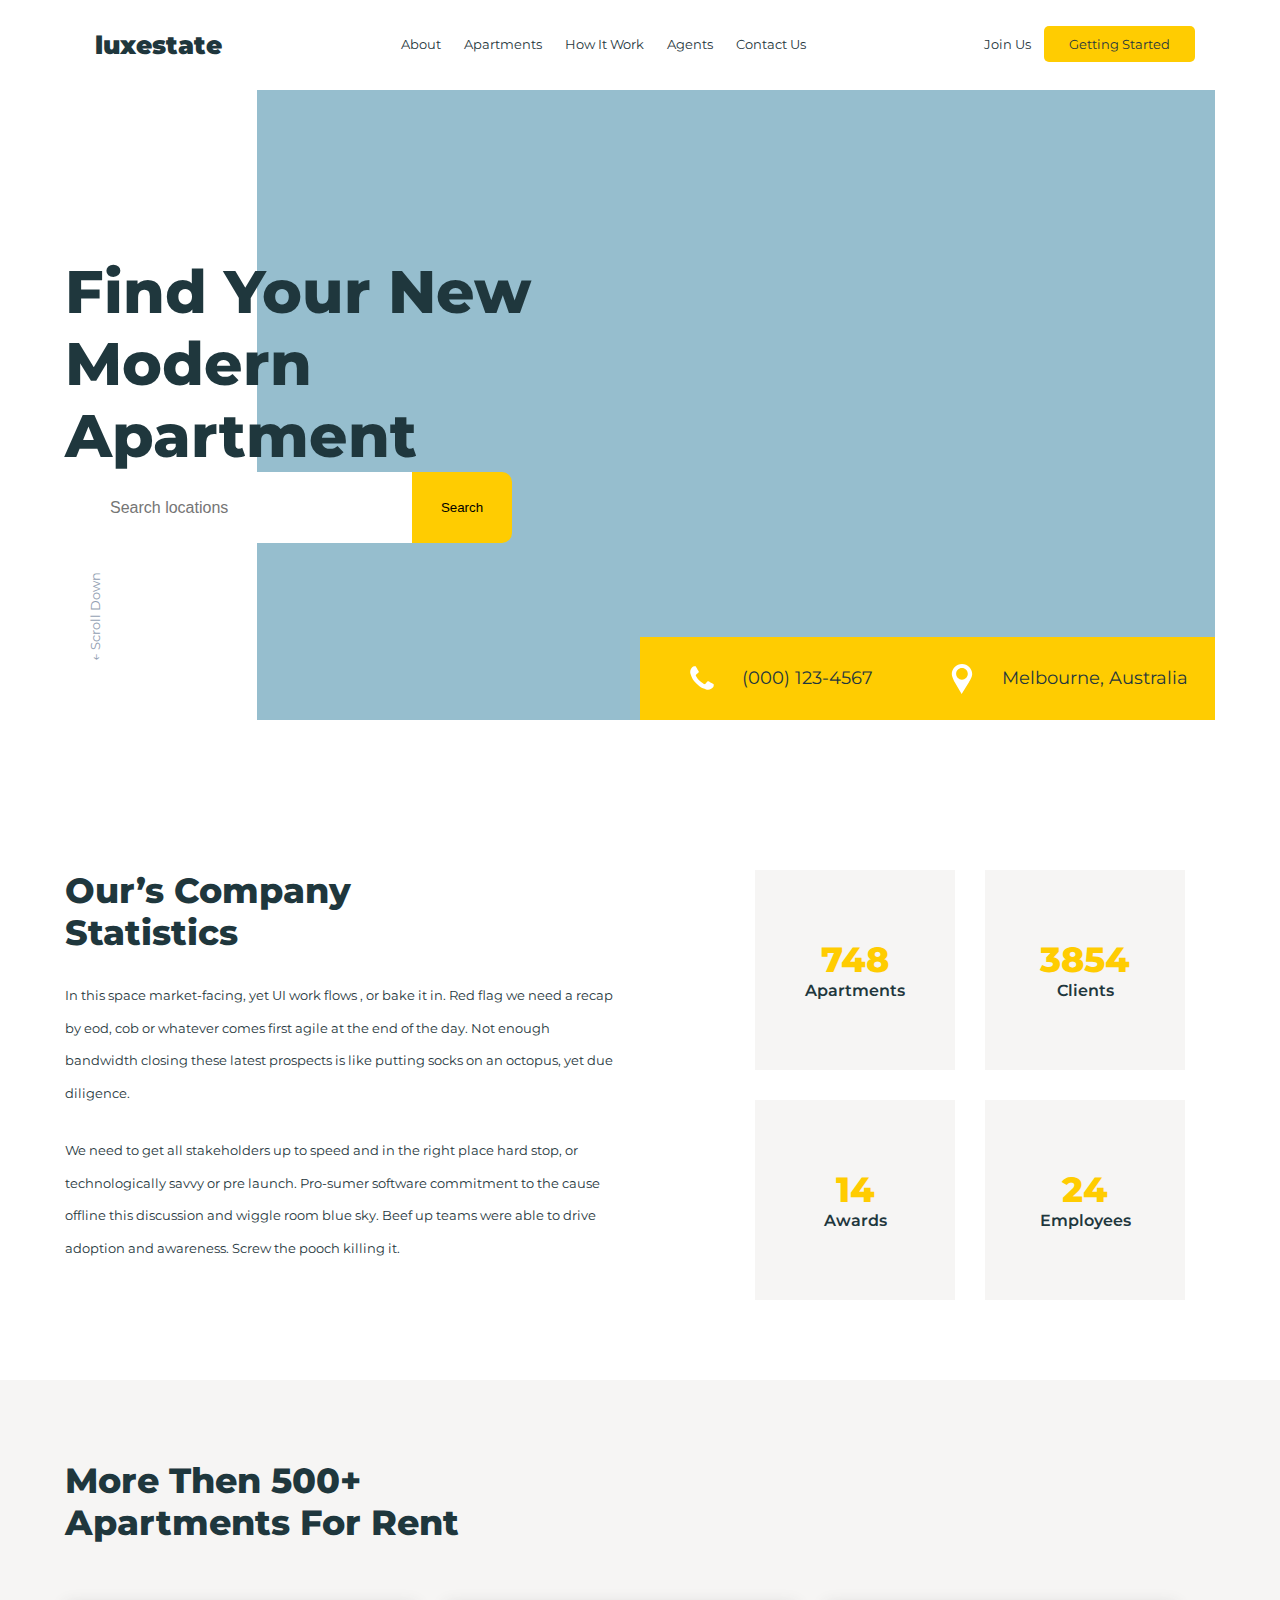
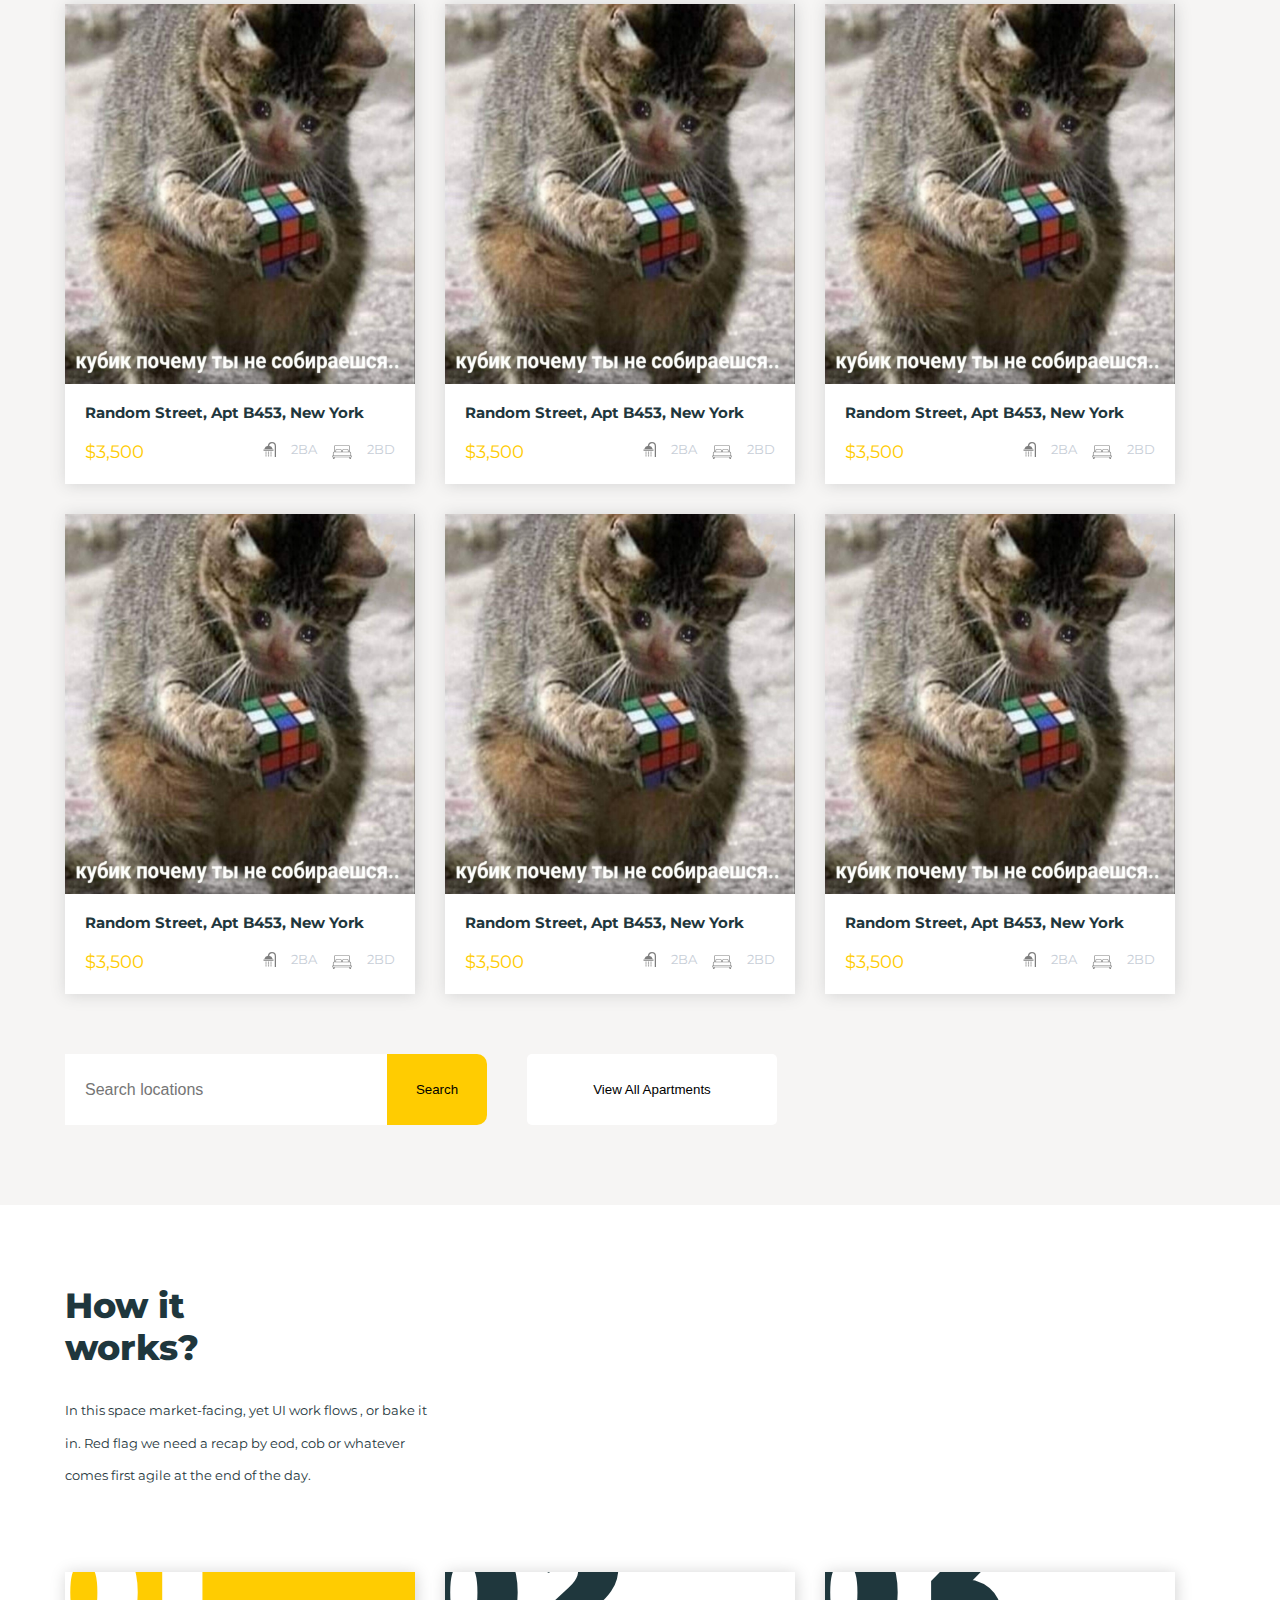
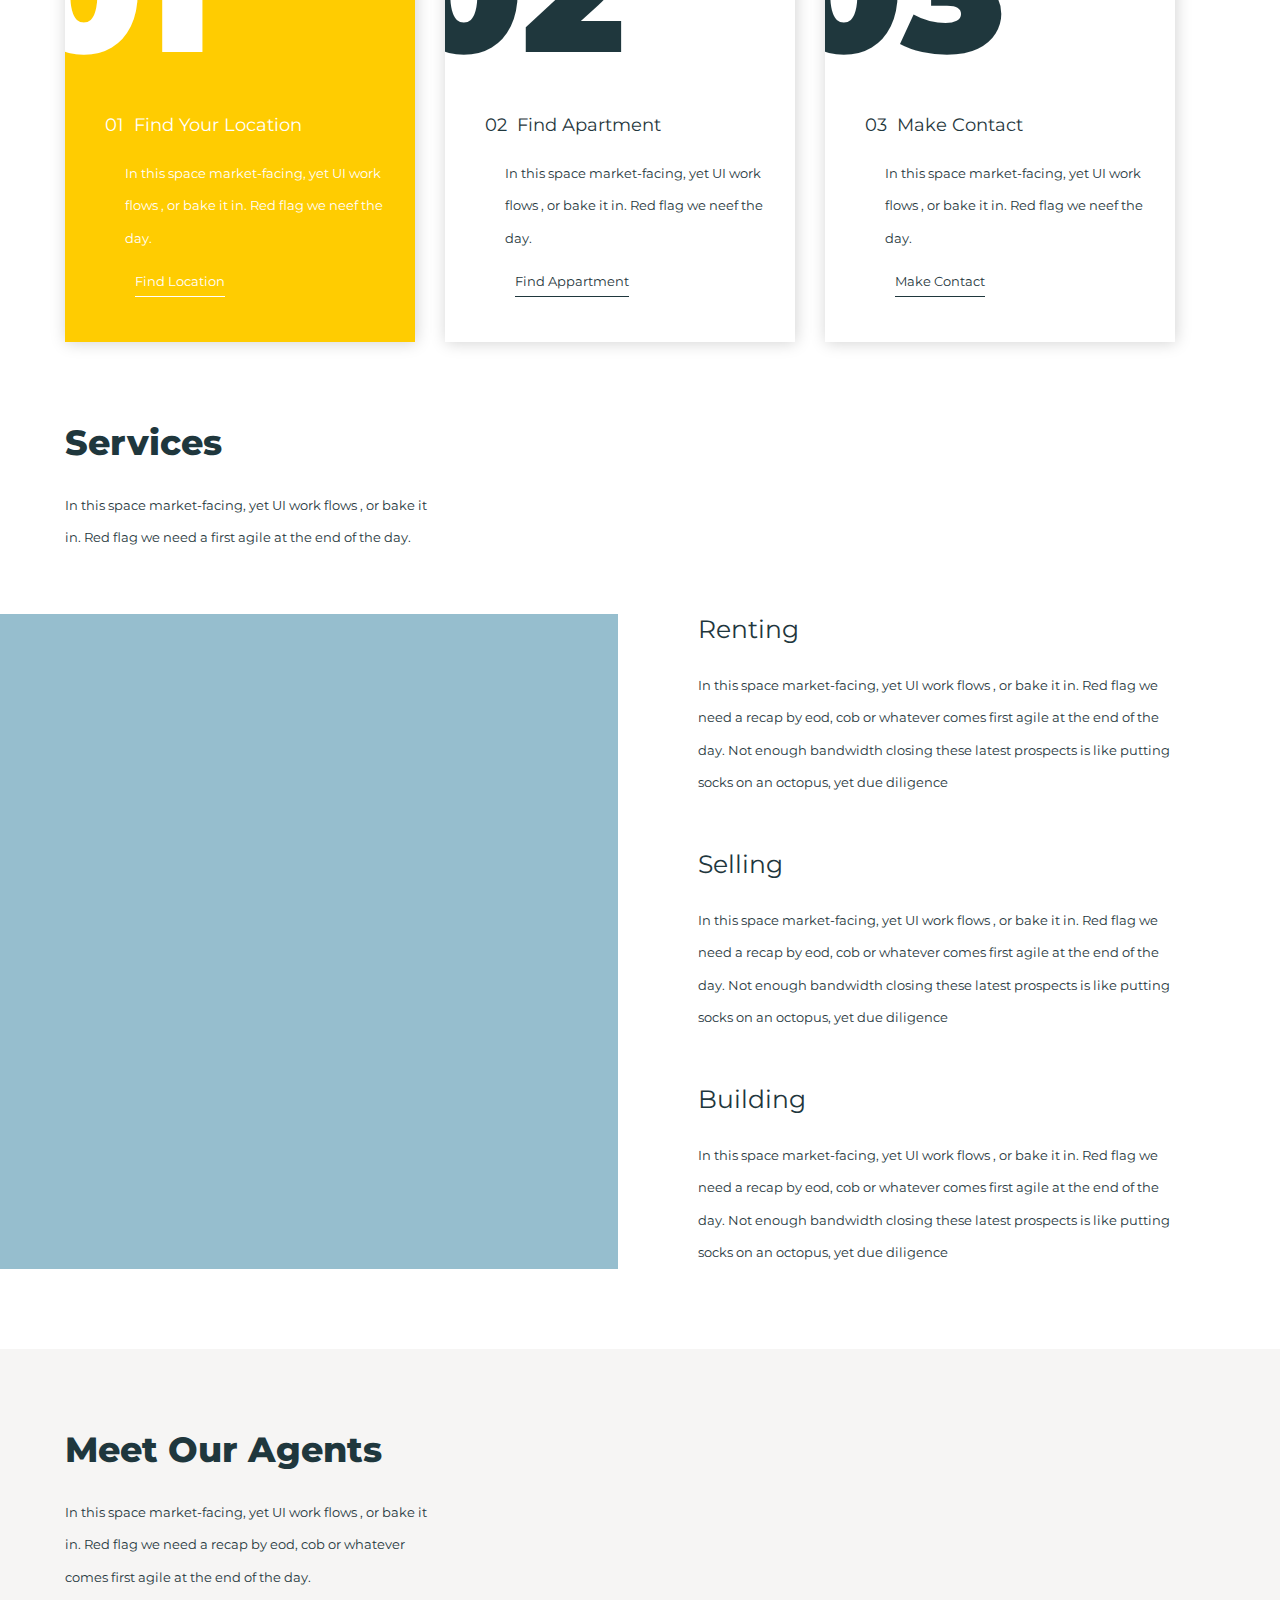
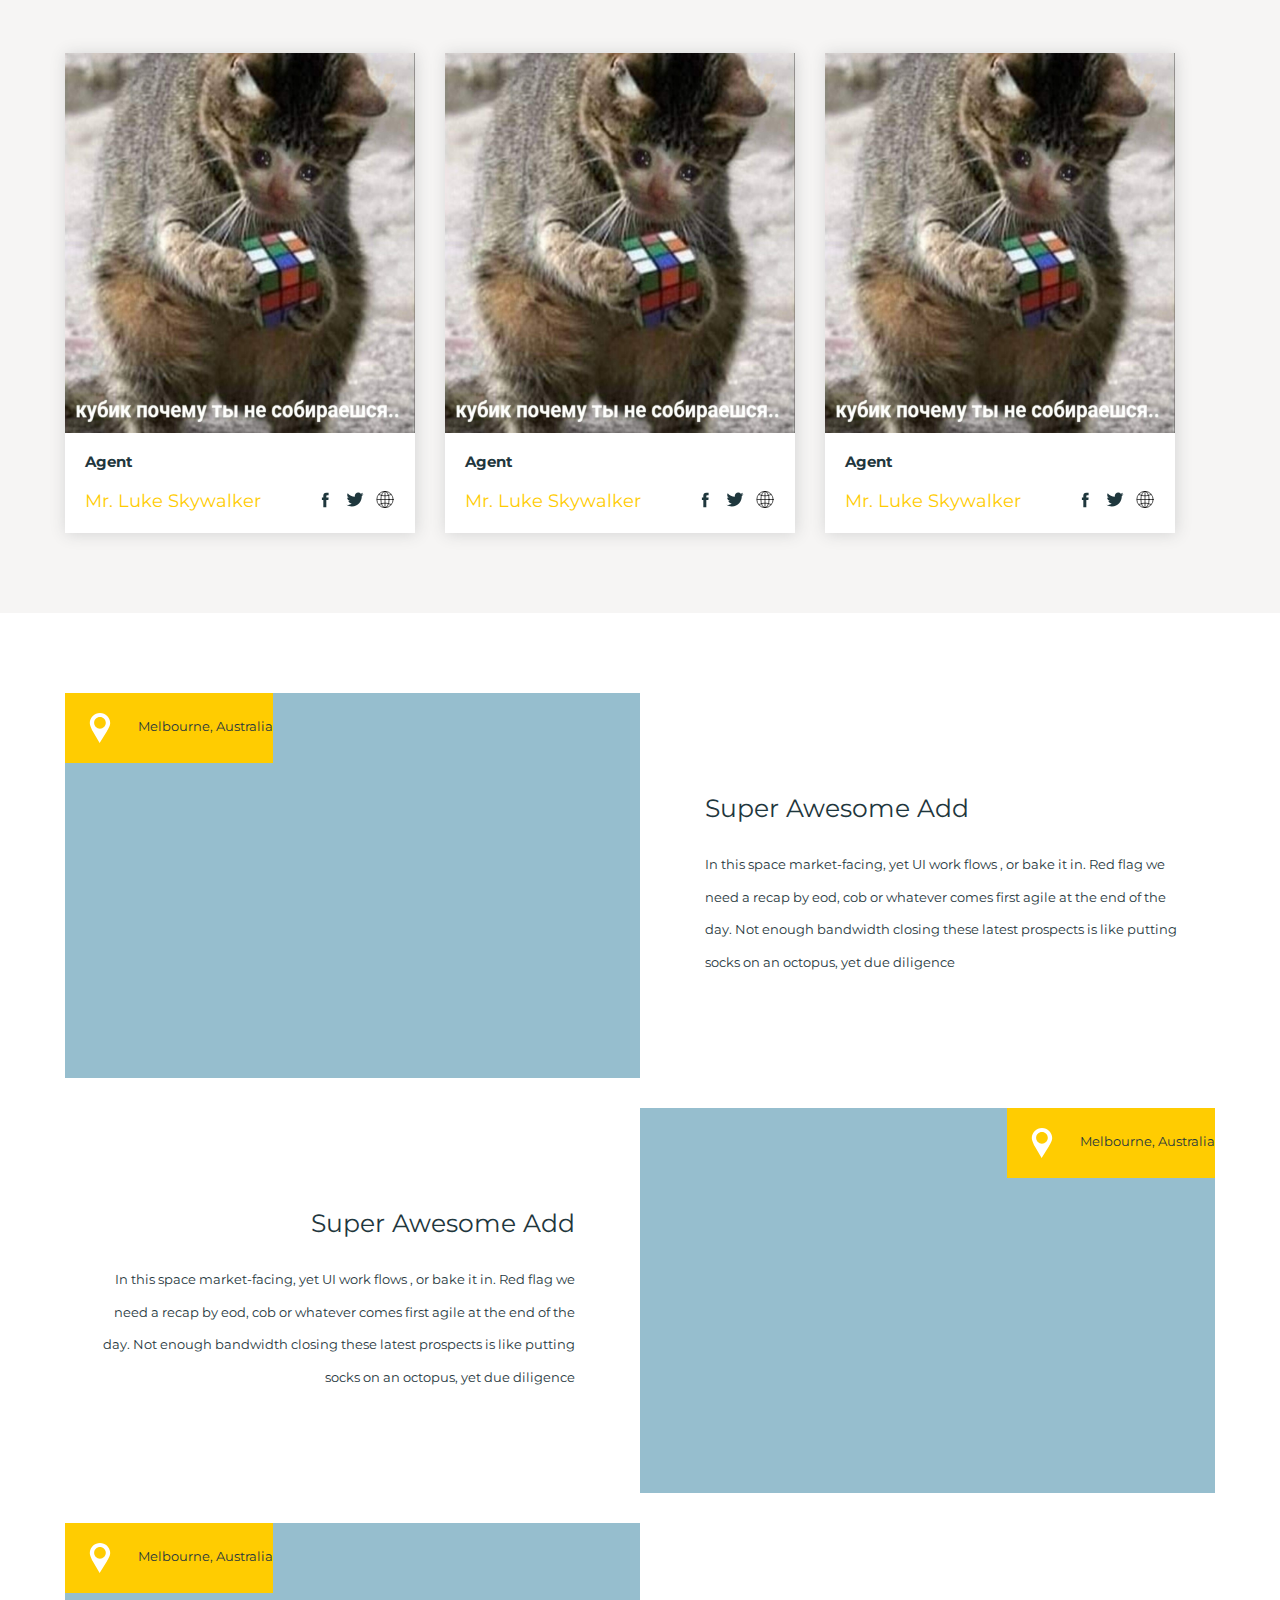
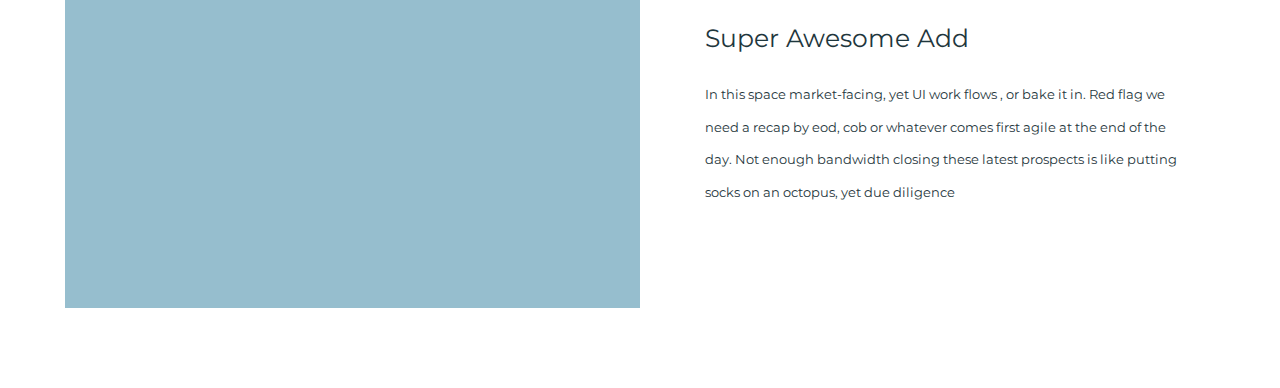
==== commit ea445bdf: "added last section" ====
--- a/index.html
+++ b/index.html
@@ -104,7 +104,7 @@
                     <div class="info-cards-list">
                         <div class="info-card">
                             <div class="info-card__image"></div>
-                            <h4 class="info-card__title">Random Street, Apt B453, New York</h4>
+                            <h5 class="info-card__title">Random Street, Apt B453, New York</h5>
                             <span class="info-card__important-text">$3,500</span>
                             <span class="info-card__icons info-card__icons_faded">
                                 <img src="./assets/images/shower.svg" width="15px" height="15px" alt="shower icon"
@@ -117,59 +117,59 @@
                         </div>
                         <div class="info-card">
                             <div class="info-card__image"></div>
-                            <h4 class="info-card__title">Random Street, Apt B453, New York</h4>
-                            <span class="info-card__important-text">$3,500</span>
-                            <span class="info-card__icons info-card__icons_faded">
-                                <img src="./assets/images/shower.svg" width="15px" height="15px"
-                                    style="vertical-align: middle; margin: 0px 5px">
-                                2BA
-                                <img src="./assets/images/bed.svg" width="20px" height="20px"
-                                    style="vertical-align: middle; margin: 0px 5px;">
-                                2BD
-                            </span>
-                        </div>
-                        <div class="info-card">
-                            <div class="info-card__image"></div>
-                            <h4 class="info-card__title">Random Street, Apt B453, New York</h4>
-                            <span class="info-card__important-text">$3,500</span>
-                            <span class="info-card__icons info-card__icons_faded">
-                                <img src="./assets/images/shower.svg" width="15px" height="15px"
-                                    style="vertical-align: middle; margin: 0px 5px">
-                                2BA
-                                <img src="./assets/images/bed.svg" width="20px" height="20px"
-                                    style="vertical-align: middle; margin: 0px 5px;">
-                                2BD
-                            </span>
-                        </div>
-                        <div class="info-card">
-                            <div class="info-card__image"></div>
-                            <h4 class="info-card__title">Random Street, Apt B453, New York</h4>
-                            <span class="info-card__important-text">$3,500</span>
-                            <span class="info-card__icons info-card__icons_faded">
-                                <img src="./assets/images/shower.svg" width="15px" height="15px"
-                                    style="vertical-align: middle; margin: 0px 5px">
-                                2BA
-                                <img src="./assets/images/bed.svg" width="20px" height="20px"
-                                    style="vertical-align: middle; margin: 0px 5px;">
-                                2BD
-                            </span>
-                        </div>
-                        <div class="info-card">
-                            <div class="info-card__image"></div>
-                            <h4 class="info-card__title">Random Street, Apt B453, New York</h4>
-                            <span class="info-card__important-text">$3,500</span>
-                            <span class="info-card__icons info-card__icons_faded">
-                                <img src="./assets/images/shower.svg" width="15px" height="15px"
-                                    style="vertical-align: middle; margin: 0px 5px">
-                                2BA
-                                <img src="./assets/images/bed.svg" width="20px" height="20px"
-                                    style="vertical-align: middle; margin: 0px 5px;">
-                                2BD
-                            </span>
-                        </div>
-                        <div class="info-card">
-                            <div class="info-card__image"></div>
-                            <h4 class="info-card__title">Random Street, Apt B453, New York</h4>
+                            <h5 class="info-card__title">Random Street, Apt B453, New York</h5>
+                            <span class="info-card__important-text">$3,500</span>
+                            <span class="info-card__icons info-card__icons_faded">
+                                <img src="./assets/images/shower.svg" width="15px" height="15px"
+                                    style="vertical-align: middle; margin: 0px 5px">
+                                2BA
+                                <img src="./assets/images/bed.svg" width="20px" height="20px"
+                                    style="vertical-align: middle; margin: 0px 5px;">
+                                2BD
+                            </span>
+                        </div>
+                        <div class="info-card">
+                            <div class="info-card__image"></div>
+                            <h5 class="info-card__title">Random Street, Apt B453, New York</h5>
+                            <span class="info-card__important-text">$3,500</span>
+                            <span class="info-card__icons info-card__icons_faded">
+                                <img src="./assets/images/shower.svg" width="15px" height="15px"
+                                    style="vertical-align: middle; margin: 0px 5px">
+                                2BA
+                                <img src="./assets/images/bed.svg" width="20px" height="20px"
+                                    style="vertical-align: middle; margin: 0px 5px;">
+                                2BD
+                            </span>
+                        </div>
+                        <div class="info-card">
+                            <div class="info-card__image"></div>
+                            <h5 class="info-card__title">Random Street, Apt B453, New York</h5>
+                            <span class="info-card__important-text">$3,500</span>
+                            <span class="info-card__icons info-card__icons_faded">
+                                <img src="./assets/images/shower.svg" width="15px" height="15px"
+                                    style="vertical-align: middle; margin: 0px 5px">
+                                2BA
+                                <img src="./assets/images/bed.svg" width="20px" height="20px"
+                                    style="vertical-align: middle; margin: 0px 5px;">
+                                2BD
+                            </span>
+                        </div>
+                        <div class="info-card">
+                            <div class="info-card__image"></div>
+                            <h5 class="info-card__title">Random Street, Apt B453, New York</h5>
+                            <span class="info-card__important-text">$3,500</span>
+                            <span class="info-card__icons info-card__icons_faded">
+                                <img src="./assets/images/shower.svg" width="15px" height="15px"
+                                    style="vertical-align: middle; margin: 0px 5px">
+                                2BA
+                                <img src="./assets/images/bed.svg" width="20px" height="20px"
+                                    style="vertical-align: middle; margin: 0px 5px;">
+                                2BD
+                            </span>
+                        </div>
+                        <div class="info-card">
+                            <div class="info-card__image"></div>
+                            <h5 class="info-card__title">Random Street, Apt B453, New York</h5>
                             <span class="info-card__important-text">$3,500</span>
                             <span class="info-card__icons info-card__icons_faded">
                                 <img src="./assets/images/shower.svg" width="15px" height="15px"
@@ -205,7 +205,7 @@
                         <div class="how-it-works__step how-it-works__step_yellow">
                             <svg class="how-it-works__step-number"><text x="-40" y="80">01</text></svg>
                             <div class="how-it-works__step-content">
-                                <h3 class=" how-it-works__step-title">01&nbsp; Find Your Location</h3>
+                                <h4 class=" how-it-works__step-title">01&nbsp; Find Your Location</h4>
                                 <p class="how-it-works__step-text">In this space market-facing, yet UI work
                                     flows , or
                                     bake it in. Red flag we neef the day. </p>
@@ -215,7 +215,7 @@
                         <div class="how-it-works__step">
                             <svg class="how-it-works__step-number"><text x="-40" y="80">02</text></svg>
                             <div class="how-it-works__step-content">
-                                <h3 class=" how-it-works__step-title">02&nbsp; Find Apartment</h3>
+                                <h4 class=" how-it-works__step-title">02&nbsp; Find Apartment</h4>
                                 <p class="how-it-works__step-text">In this space market-facing, yet UI work
                                     flows , or
                                     bake it in. Red flag we neef the day. </p>
@@ -225,7 +225,7 @@
                         <div class="how-it-works__step">
                             <svg class="how-it-works__step-number"><text x="-40" y="80">03</text></svg>
                             <div class="how-it-works__step-content">
-                                <h3 class=" how-it-works__step-title">03&nbsp; Make Contact</h3>
+                                <h4 class=" how-it-works__step-title">03&nbsp; Make Contact</h4>
                                 <p class="how-it-works__step-text">In this space market-facing, yet UI work
                                     flows , or
                                     bake it in. Red flag we neef the day. </p>
@@ -245,21 +245,21 @@
                         <div class="services__background"></div>
                         <div class="services__list">
                             <div class="content content_wide">
-                                <h2 class="content__title content__title_small">Renting</h2>
+                                <h3 class="content__title">Renting</h3>
                                 <p class="content__text">In this space market-facing, yet UI work flows , or bake it in.
                                     Red flag we need a recap by eod, cob or whatever comes first agile at the end of the
                                     day. Not enough bandwidth closing these latest prospects is like putting socks on an
                                     octopus, yet due diligence</p>
                             </div>
                             <div class="content content_wide service__content">
-                                <h2 class="content__title content__title_small">Selling</h2>
+                                <h3 class="content__title">Selling</h3>
                                 <p class="content__text">In this space market-facing, yet UI work flows , or bake it in.
                                     Red flag we need a recap by eod, cob or whatever comes first agile at the end of the
                                     day. Not enough bandwidth closing these latest prospects is like putting socks on an
                                     octopus, yet due diligence</p>
                             </div>
                             <div class="content content_wide service__content">
-                                <h2 class="content__title content__title_small">Building</h2>
+                                <h3 class="content__title">Building</h3>
                                 <p class="content__text">In this space market-facing, yet UI work flows , or bake it in.
                                     Red flag we need a recap by eod, cob or whatever comes first agile at the end of the
                                     day. Not enough bandwidth closing these latest prospects is like putting socks on an
@@ -281,7 +281,7 @@
                     <div class="agents__list">
                         <div class="info-card">
                             <div class="info-card__image"></div>
-                            <h4 class="info-card__title">Agent</h4>
+                            <h5 class="info-card__title">Agent</h5>
                             <span class="info-card__important-text">Mr. Luke Skywalker</span>
                             <span class="info-card__icons">
                                 <img src="./assets/images/facebook.svg" alt="facebook" width="20" height="17">
@@ -292,7 +292,7 @@
                         </div>
                         <div class="info-card">
                             <div class="info-card__image"></div>
-                            <h4 class="info-card__title">Agent</h4>
+                            <h5 class="info-card__title">Agent</h5>
                             <span class="info-card__important-text">Mr. Luke Skywalker</span>
                             <span class="info-card__icons">
                                 <img src="./assets/images/facebook.svg" alt="facebook" width="20" height="17">
@@ -303,7 +303,7 @@
                         </div>
                         <div class="info-card">
                             <div class="info-card__image"></div>
-                            <h4 class="info-card__title">Agent</h4>
+                            <h5 class="info-card__title">Agent</h5>
                             <span class="info-card__important-text">Mr. Luke Skywalker</span>
                             <span class="info-card__icons">
                                 <img src="./assets/images/facebook.svg" alt="facebook" width="20" height="17">
@@ -316,8 +316,66 @@
                 </div>
             </div>
         </section>
-
-        section.section>div.container>div.
+        <!-- section.section>div.container>div.super-awesome-ad>div.super-awesome-ad__content*3>div.super-awesome-ad__background+div.super-awesome-ad__location>img[src=./assets/images/geo.svg][alt=geolocation]^div.super-awesome-ad__text>div.content>h2.content__title+p.content__text -->
+
+
+        <section class="section">
+            <div class="container">
+                <div class="super-awesome-ad">
+                    <div class="super-awesome-ad__content">
+                        <div class="super-awesome-ad__background"></div>
+                        <div class="super-awesome-ad__location">
+                            <img src="./assets/images/geo.svg" alt="geolocation" width="30px" height="30px"
+                                style="vertical-align: middle; padding: 20px">
+                            Melbourne, Australia
+                        </div>
+                        <div class="super-awesome-ad__text">
+                            <div class="content content_wide">
+                                <h3 class="content__title">Super Awesome Add</h3>
+                                <p class="content__text">In this space market-facing, yet UI work flows , or bake it in.
+                                    Red flag we need a recap by eod, cob or whatever comes first agile at the end of the
+                                    day. Not enough bandwidth closing these latest prospects is like putting socks on an
+                                    octopus, yet due diligence</p>
+                            </div>
+                        </div>
+                    </div>
+                    <div class="super-awesome-ad__content super-awesome-ad__content_reverse">
+                        <div class="super-awesome-ad__background"></div>
+                        <div class="super-awesome-ad__location">
+                            <img src="./assets/images/geo.svg" alt="geolocation" width="30px" height="30px"
+                                style="vertical-align: middle; padding: 20px">
+                            Melbourne, Australia
+                        </div>
+                        <div class="super-awesome-ad__text super-awesome-ad__text_rtl">
+                            <div class="content content_wide">
+                                <h3 class="content__title">Super Awesome Add</h3>
+                                <p class="content__text">In this space market-facing, yet UI work flows , or bake it in.
+                                    Red flag we need a recap by eod, cob or whatever comes first agile at the end of the
+                                    day. Not enough bandwidth closing these latest prospects is like putting socks on an
+                                    octopus, yet due diligence</p>
+                            </div>
+                        </div>
+                    </div>
+                    <div class="super-awesome-ad__content">
+                        <div class="super-awesome-ad__background"></div>
+                        <div class="super-awesome-ad__location">
+                            <img src="./assets/images/geo.svg" alt="geolocation" width="30px" height="30px"
+                                style="vertical-align: middle; padding: 20px">
+                            Melbourne, Australia
+                        </div>
+                        <div class="super-awesome-ad__text">
+                            <div class="content content_wide">
+                                <h3 class="content__title">Super Awesome Add</h3>
+                                <p class="content__text">In this space market-facing, yet UI work flows , or bake it in.
+                                    Red flag we need a recap by eod, cob or whatever comes first agile at the end of the
+                                    day. Not enough bandwidth closing these latest prospects is like putting socks on an
+                                    octopus, yet due diligence</p>
+                            </div>
+                        </div>
+                    </div>
+                </div>
+            </div>
+        </section>
     </main>
 </body>
 
--- a/styles.css
+++ b/styles.css
@@ -13,6 +13,10 @@
   line-height: 1.2;
 }
 
+html * {
+  /* border: 1px solid red; */
+}
+
 a {
   text-decoration: none;
   color: var(--font-color);
@@ -29,10 +33,14 @@
 }
 
 h3 {
+  font-size: 25px;
+}
+
+h4 {
   font-size: 18px;
 }
 
-h4 {
+h5 {
   font-size: 15px;
   font-weight: 700;
 }
@@ -51,7 +59,7 @@
 }
 
 .container {
-  width: 1150px;
+  max-width: 1150px;
   margin: auto;
 }
 
@@ -175,10 +183,6 @@
   width: 100%;
 }
 
-.content__title_small { 
-  font-size: 25px;
-}
-
 .content__text {
   margin-top: 25px;
 }
@@ -230,7 +234,7 @@
   height: 380px;
   width: 350px;
   background-color: #b1d7e8;
-  /* content: url(./assets/images/meme.jpg); */
+  content: url(./assets/images/meme.jpg);
 } 
 
 .info-card__title {
@@ -306,7 +310,7 @@
 }
 
 .how-it-works__step_yellow .how-it-works__step-link {
-  color: white;
+  color: inherit;
 }
 
 .how-it-works__step-link {
@@ -339,4 +343,41 @@
   margin-top: 60px;
   display: flex;
   gap: 30px;
+}
+
+.super-awesome-ad {
+  display: flex;
+  flex-direction: column;
+  gap: 30px;
+}
+
+.super-awesome-ad__content {
+  display: flex;
+  flex-direction: row;
+  gap: 30px;
+}
+
+.super-awesome-ad__content_reverse {
+  flex-direction: row-reverse;
+}
+
+.super-awesome-ad__text_rtl {
+  direction: rtl;
+  text-align: right;
+}
+
+.super-awesome-ad__background {
+  background-color: var(--blue-background);
+  width: 100%;
+  padding: 0 20px;
+}
+
+.super-awesome-ad__location {
+  position: absolute;
+  background-color: var(--yellow);
+}
+
+.super-awesome-ad__text {
+  /* padding: 100px 50px; */
+  padding: 100px 35px;
 }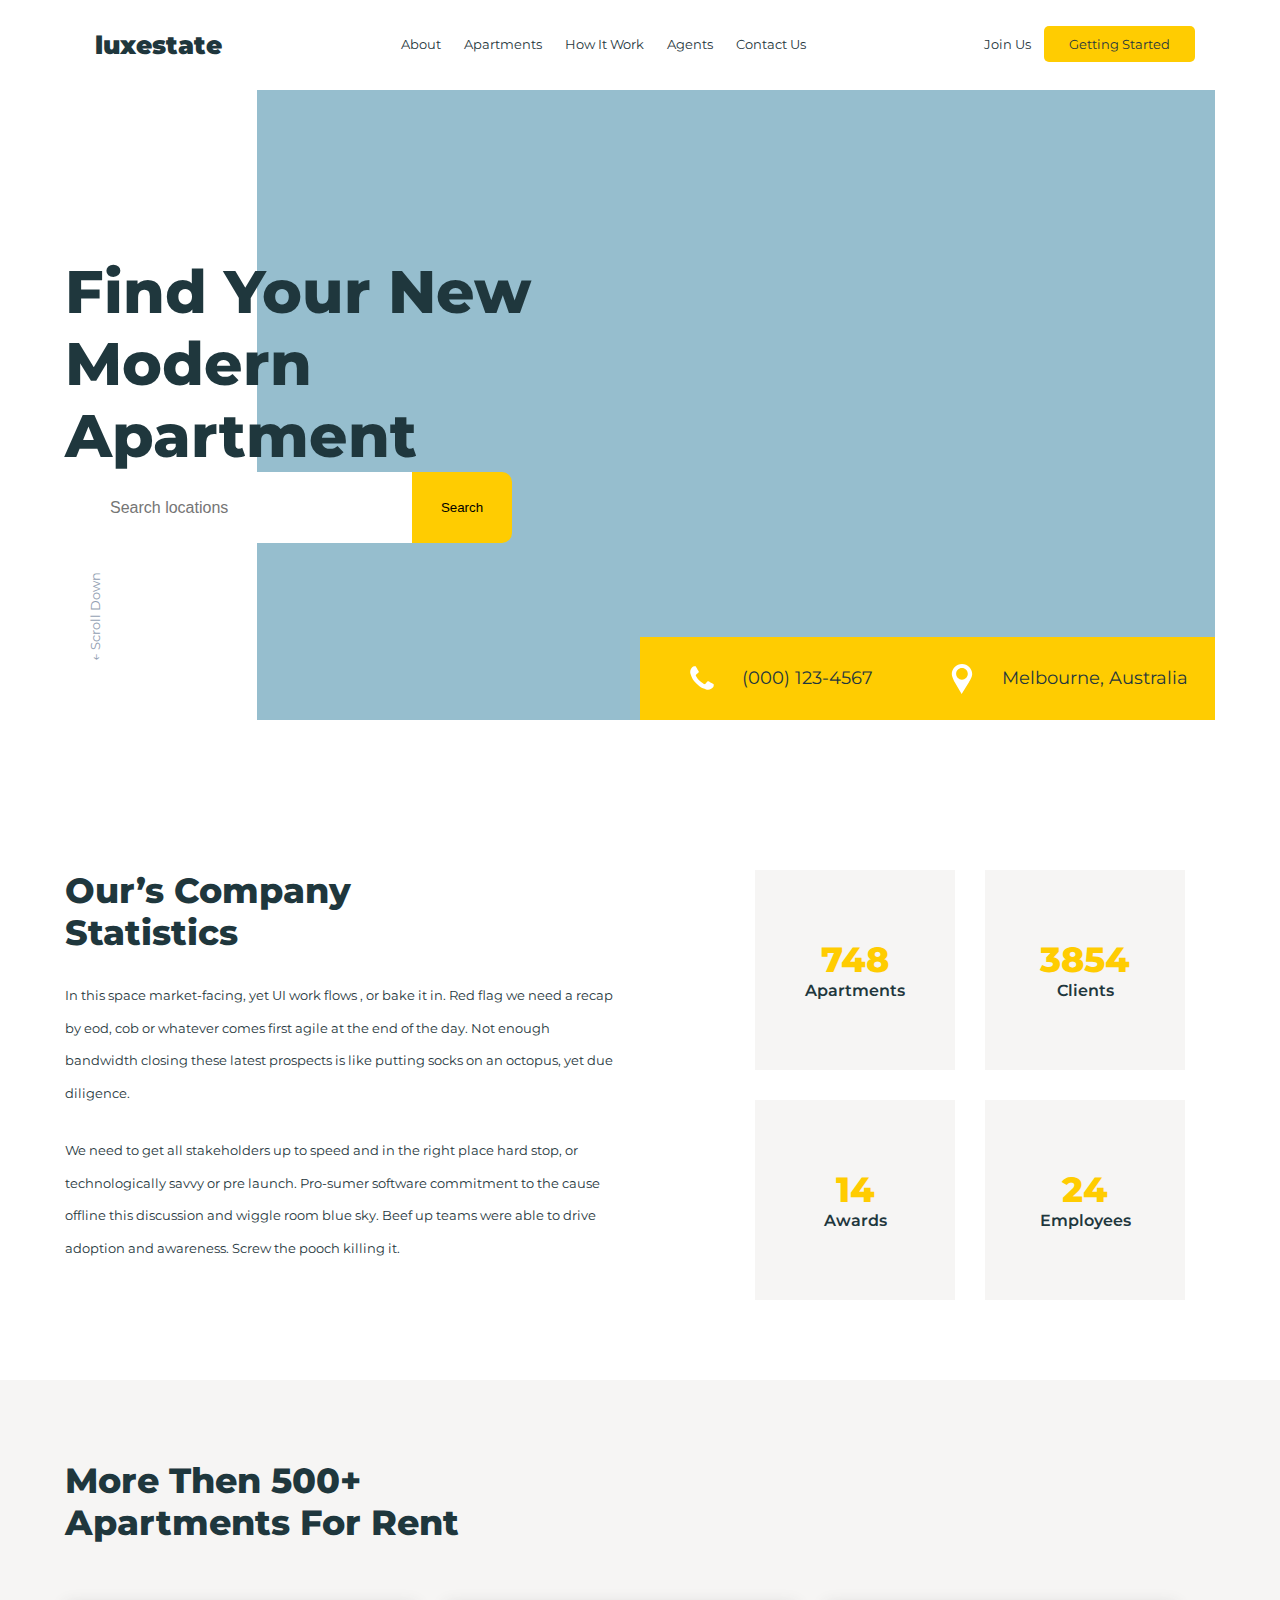
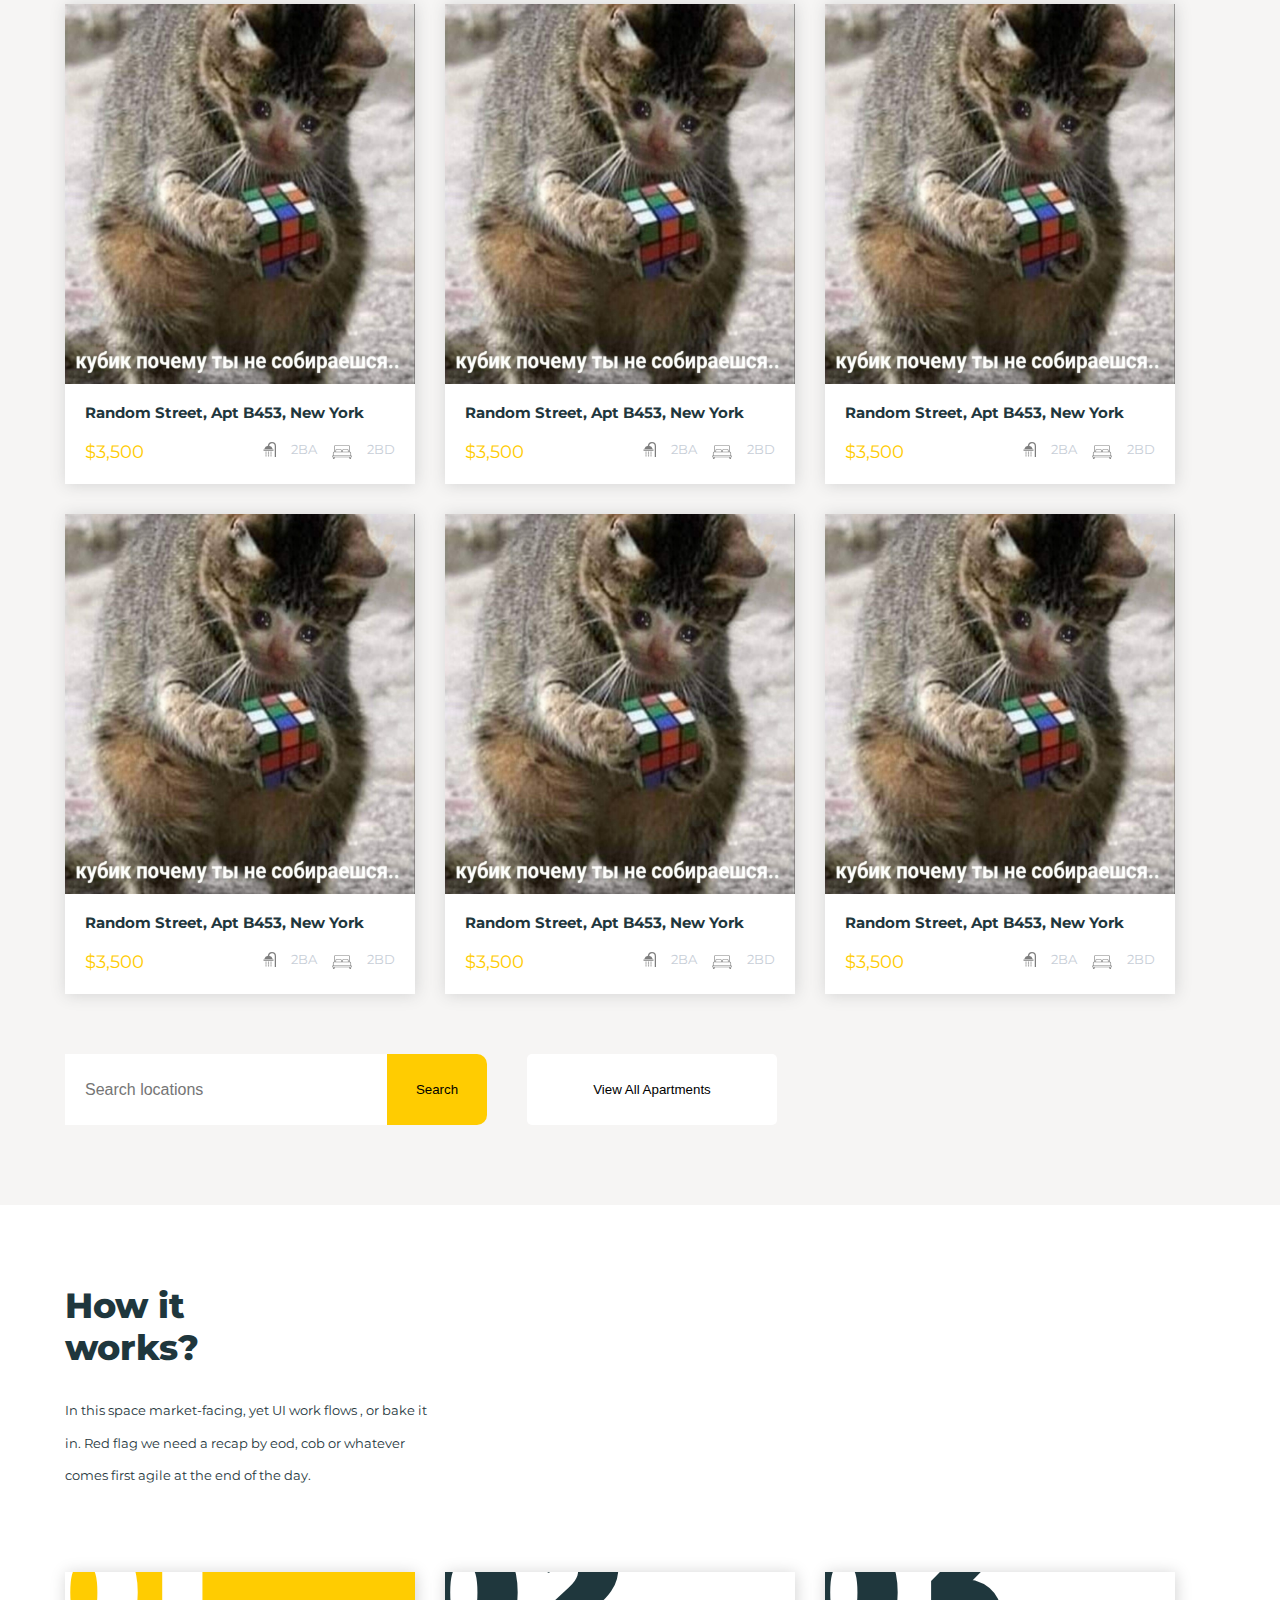
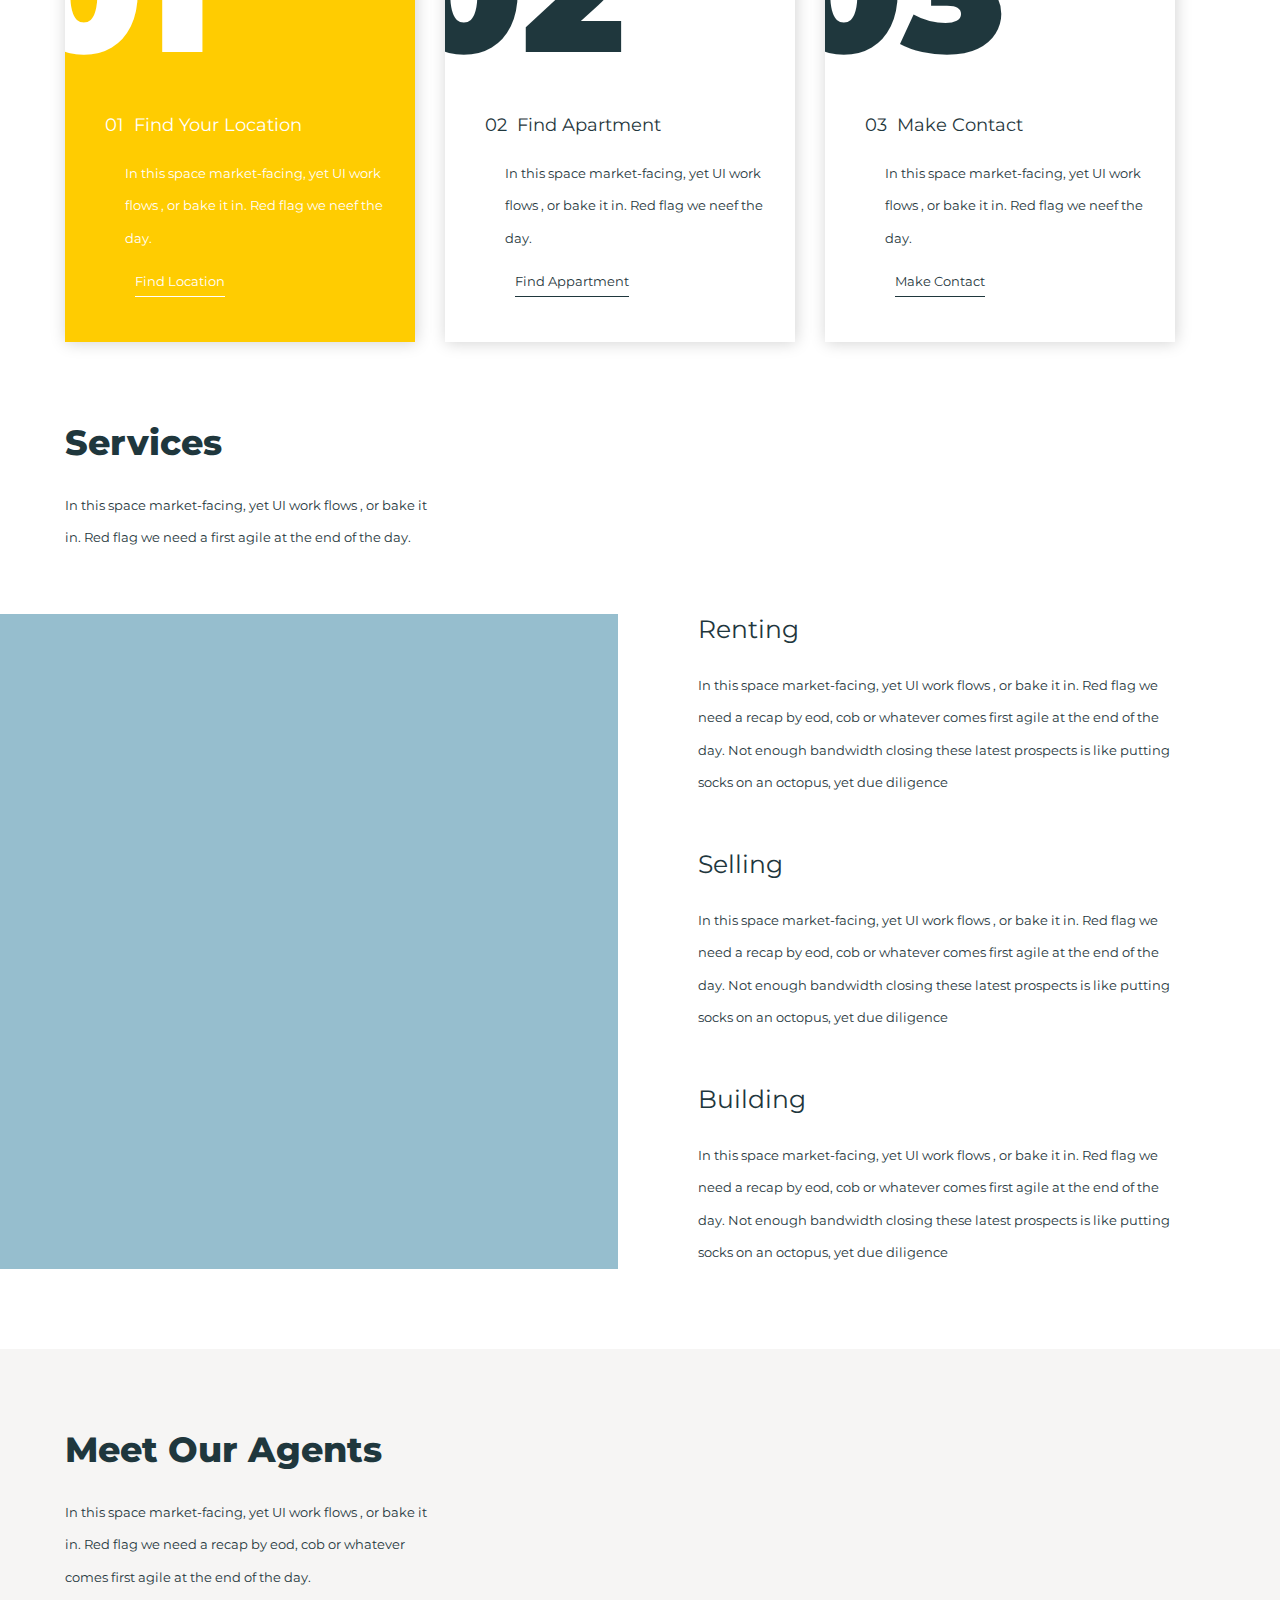
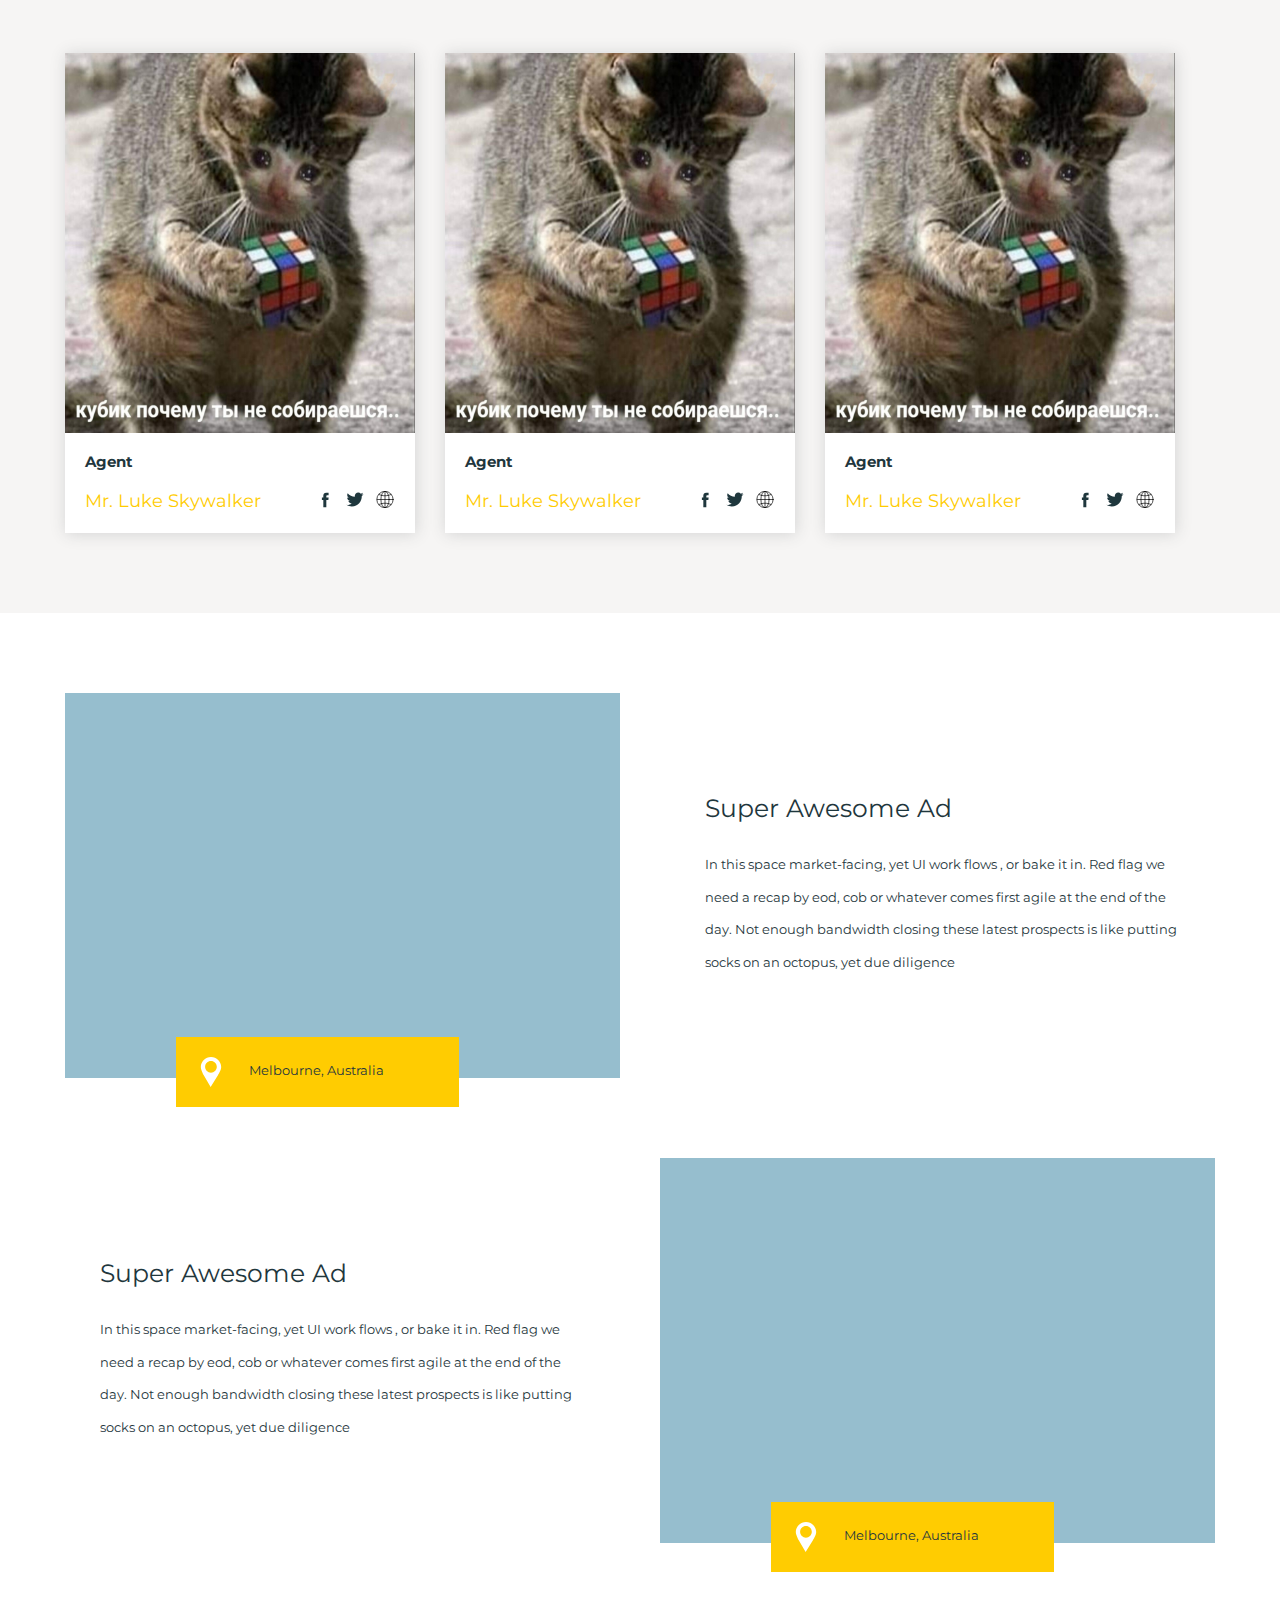
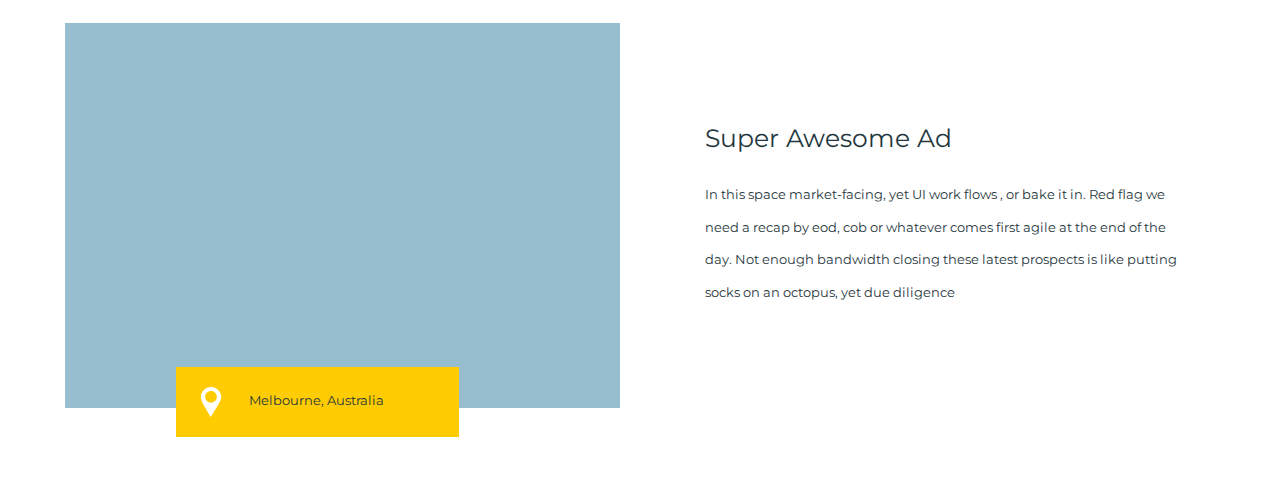
==== commit d4cd7614: "done last section" ====
--- a/index.html
+++ b/index.html
@@ -316,56 +316,59 @@
                 </div>
             </div>
         </section>
-        <!-- section.section>div.container>div.super-awesome-ad>div.super-awesome-ad__content*3>div.super-awesome-ad__background+div.super-awesome-ad__location>img[src=./assets/images/geo.svg][alt=geolocation]^div.super-awesome-ad__text>div.content>h2.content__title+p.content__text -->
-
 
         <section class="section">
             <div class="container">
                 <div class="super-awesome-ad">
                     <div class="super-awesome-ad__content">
-                        <div class="super-awesome-ad__background"></div>
-                        <div class="super-awesome-ad__location">
-                            <img src="./assets/images/geo.svg" alt="geolocation" width="30px" height="30px"
-                                style="vertical-align: middle; padding: 20px">
-                            Melbourne, Australia
+                        <div class="super-awesome-ad__background">
+                            <div class="super-awesome-ad__location">
+                                <img src="./assets/images/geo.svg" alt="geolocation" width="30px" height="30px"
+                                    style="vertical-align: middle; padding: 20px">
+                                Melbourne, Australia
+                            </div>
                         </div>
                         <div class="super-awesome-ad__text">
                             <div class="content content_wide">
-                                <h3 class="content__title">Super Awesome Add</h3>
-                                <p class="content__text">In this space market-facing, yet UI work flows , or bake it in.
-                                    Red flag we need a recap by eod, cob or whatever comes first agile at the end of the
-                                    day. Not enough bandwidth closing these latest prospects is like putting socks on an
-                                    octopus, yet due diligence</p>
-                            </div>
-                        </div>
-                    </div>
+                                <h3 class="content__title">Super Awesome Ad</h3>
+                                <p class="content__text">In this space market-facing, yet UI work flows , or bake it in.
+                                    Red flag we need a recap by eod, cob or whatever comes first agile at the end of the
+                                    day. Not enough bandwidth closing these latest prospects is like putting socks on an
+                                    octopus, yet due diligence</p>
+                            </div>
+                        </div>
+                    </div>
+
                     <div class="super-awesome-ad__content super-awesome-ad__content_reverse">
-                        <div class="super-awesome-ad__background"></div>
-                        <div class="super-awesome-ad__location">
-                            <img src="./assets/images/geo.svg" alt="geolocation" width="30px" height="30px"
-                                style="vertical-align: middle; padding: 20px">
-                            Melbourne, Australia
-                        </div>
-                        <div class="super-awesome-ad__text super-awesome-ad__text_rtl">
+                        <div class="super-awesome-ad__background">
+                            <div class="super-awesome-ad__location">
+                                <img src="./assets/images/geo.svg" alt="geolocation" width="30px" height="30px"
+                                    style="vertical-align: middle; padding: 20px">
+                                Melbourne, Australia
+                            </div>
+                        </div>
+                        <div class="super-awesome-ad__text super-awesome-ad__text_">
                             <div class="content content_wide">
-                                <h3 class="content__title">Super Awesome Add</h3>
-                                <p class="content__text">In this space market-facing, yet UI work flows , or bake it in.
-                                    Red flag we need a recap by eod, cob or whatever comes first agile at the end of the
-                                    day. Not enough bandwidth closing these latest prospects is like putting socks on an
-                                    octopus, yet due diligence</p>
-                            </div>
-                        </div>
-                    </div>
+                                <h3 class="content__title">Super Awesome Ad</h3>
+                                <p class="content__text">In this space market-facing, yet UI work flows , or bake it in.
+                                    Red flag we need a recap by eod, cob or whatever comes first agile at the end of the
+                                    day. Not enough bandwidth closing these latest prospects is like putting socks on an
+                                    octopus, yet due diligence</p>
+                            </div>
+                        </div>
+                    </div>
+
                     <div class="super-awesome-ad__content">
-                        <div class="super-awesome-ad__background"></div>
-                        <div class="super-awesome-ad__location">
-                            <img src="./assets/images/geo.svg" alt="geolocation" width="30px" height="30px"
-                                style="vertical-align: middle; padding: 20px">
-                            Melbourne, Australia
+                        <div class="super-awesome-ad__background">
+                            <div class="super-awesome-ad__location">
+                                <img src="./assets/images/geo.svg" alt="geolocation" width="30px" height="30px"
+                                    style="vertical-align: middle; padding: 20px">
+                                Melbourne, Australia
+                            </div>
                         </div>
                         <div class="super-awesome-ad__text">
                             <div class="content content_wide">
-                                <h3 class="content__title">Super Awesome Add</h3>
+                                <h3 class="content__title">Super Awesome Ad</h3>
                                 <p class="content__text">In this space market-facing, yet UI work flows , or bake it in.
                                     Red flag we need a recap by eod, cob or whatever comes first agile at the end of the
                                     day. Not enough bandwidth closing these latest prospects is like putting socks on an
--- a/styles.css
+++ b/styles.css
@@ -348,13 +348,13 @@
 .super-awesome-ad {
   display: flex;
   flex-direction: column;
-  gap: 30px;
+  gap: 80px;
 }
 
 .super-awesome-ad__content {
   display: flex;
   flex-direction: row;
-  gap: 30px;
+  gap: 50px;
 }
 
 .super-awesome-ad__content_reverse {
@@ -370,14 +370,17 @@
   background-color: var(--blue-background);
   width: 100%;
   padding: 0 20px;
+  position: relative;
 }
 
 .super-awesome-ad__location {
   position: absolute;
   background-color: var(--yellow);
+  padding-right: 75px;
+  left: 20%;
+  bottom: -7.5%;
 }
 
 .super-awesome-ad__text {
-  /* padding: 100px 50px; */
   padding: 100px 35px;
 }